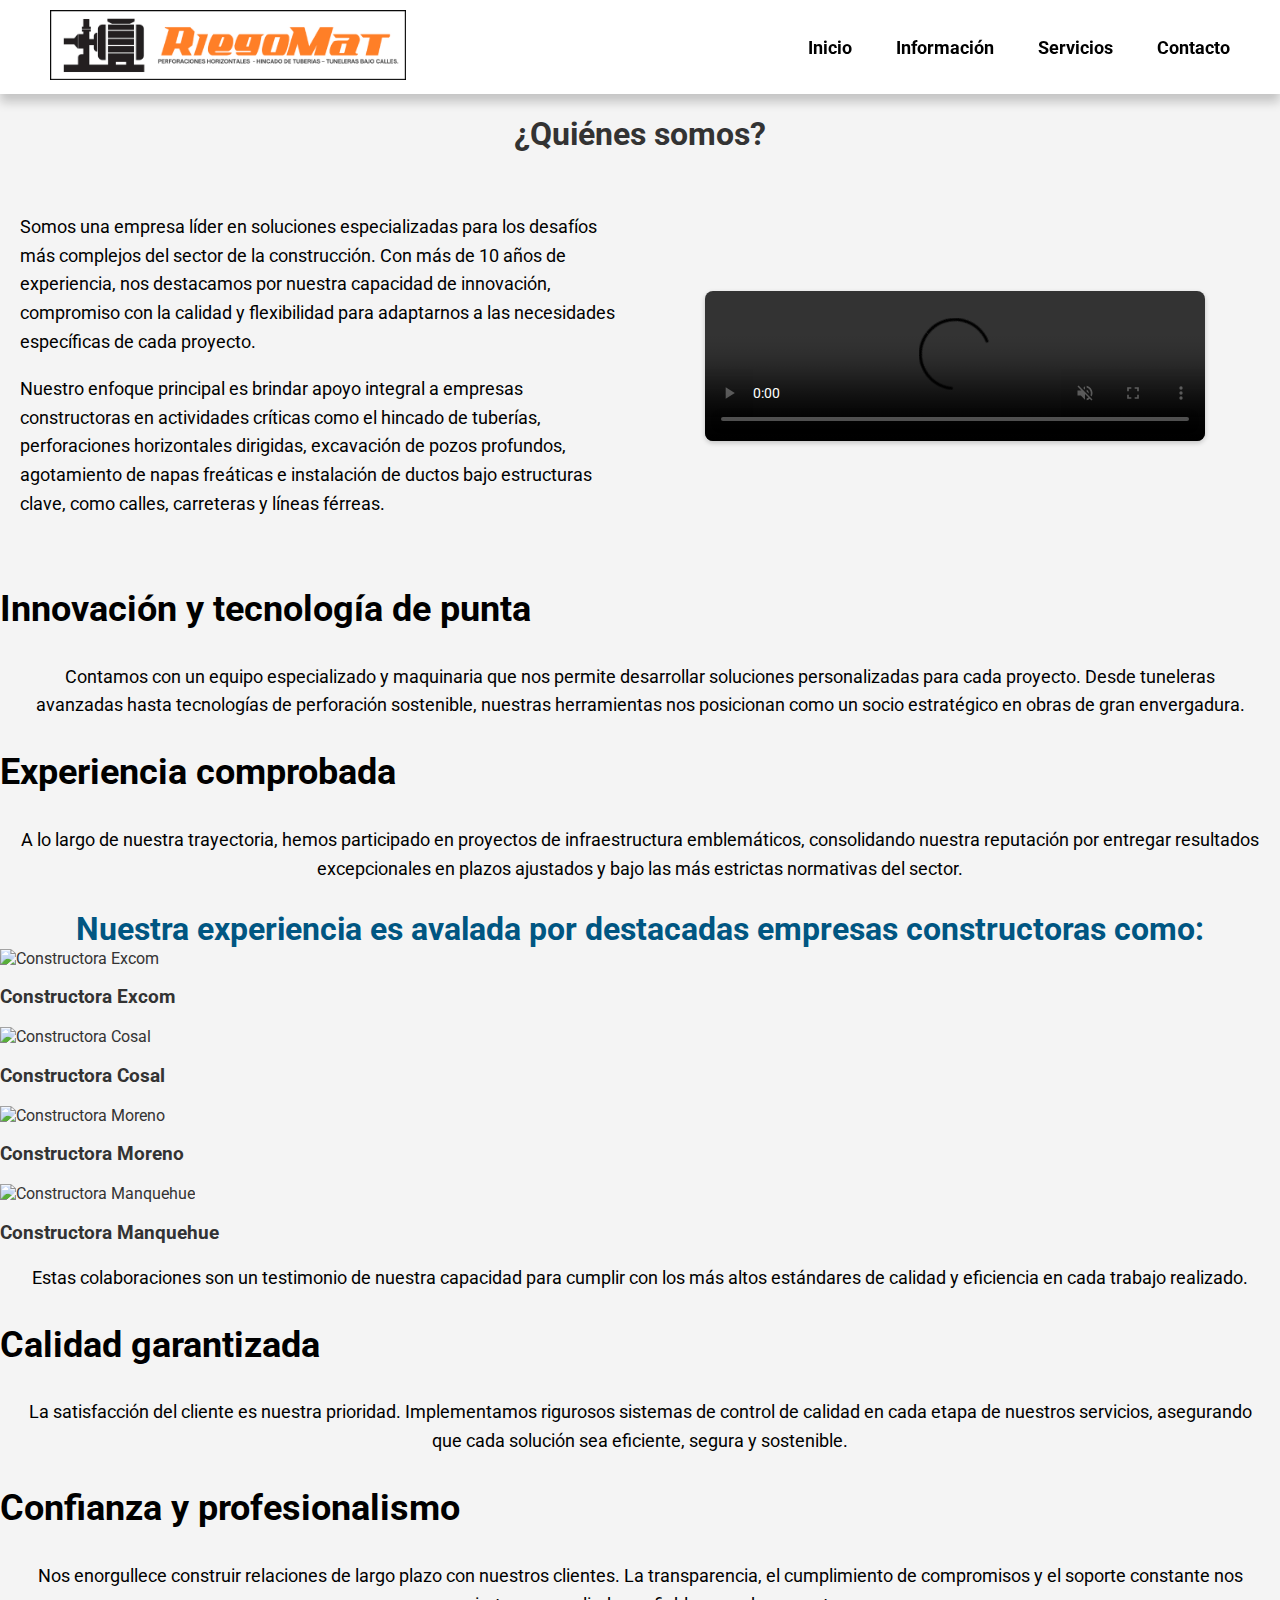
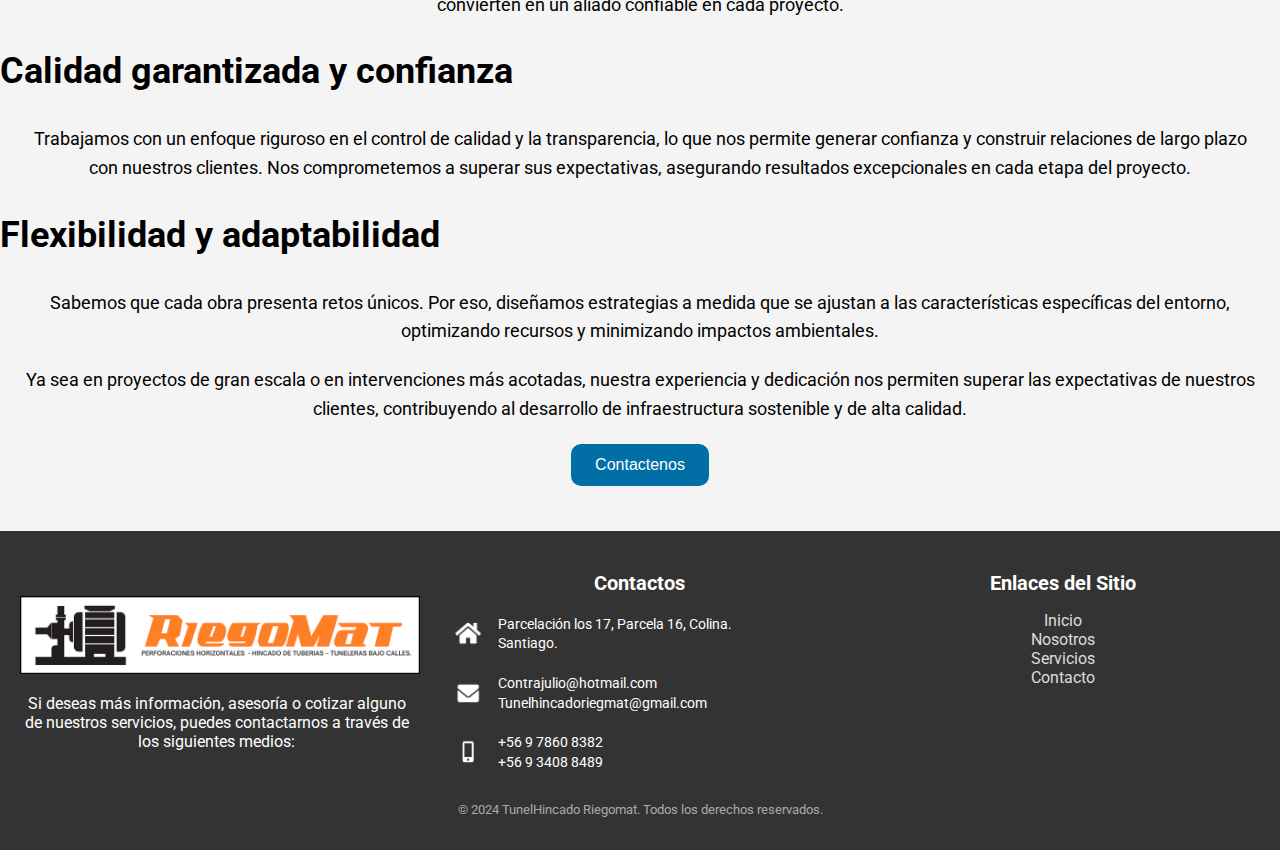
==== Information.html @ 8a314ea8 "ultima modificacion del dia" ====
<!DOCTYPE html>
<html lang="es">
<head>
    <meta charset="UTF-8">
    <meta name="viewport" content="width=device-width, initial-scale=1.0">
    <meta http-equiv="X-UA-Compatible" content="IE=edge">
    <title>TunelHincado Riegomat</title>
    <link href="https://fonts.googleapis.com/css2?family=Roboto:wght@400;700&display=swap" rel="stylesheet">
    <link rel="stylesheet" href="desings/web.css">
    <link rel="stylesheet" href="desings/info.css">
    <link rel="stylesheet" href="desings/navBar.css">
    <link rel="stylesheet" href="desings/footer.css">
</head>
<body>
    <meta name="google-site-verification" content="dGH67JHBkS_wuo1E9BA52mUCKMk_HuFvVKik73O_TUA" />
    <!-- Navegación Sticky -->
    <nav>
        <div class="logo-container">
            <a href="index.html"><img src="imagenes/logo2.png" alt="Logo"></a>
        </div>
        <div>
            <a href="index.html">Inicio</a>
            <a href="Information.html">Información</a>
            <a href="service.html">Servicios</a>
            <a href="quote.html">Contacto</a>
        </div>
    </nav>

    <!-- Texto y Video -->
    <h1 style="text-align: center;">¿Quiénes somos?</h1>
    <div class="info-video-container">
        <div class="info">
            <p>
                Somos una empresa líder en soluciones especializadas para los desafíos más complejos del sector de la 
                construcción. Con más de 10 años de experiencia, nos destacamos por nuestra capacidad de innovación, 
                compromiso con la calidad y flexibilidad para adaptarnos a las necesidades específicas de cada proyecto.
            </p>
            <p>
                Nuestro enfoque principal es brindar apoyo integral a empresas constructoras en actividades críticas 
                como el hincado de tuberías, perforaciones horizontales dirigidas, excavación de pozos profundos, 
                agotamiento de napas freáticas e instalación de ductos bajo estructuras clave, como calles, 
                carreteras y líneas férreas.
            </p>
        </div>
        <div class="video-container">
            <video autoplay controls muted>
                <source src="imagenes/Video 2024-12-06 a las 15.39.45_12d6ccb8.mp4" type="video/mp4">
                Tu navegador no soporta la reproducción de videos.
            </video>
        </div>
    </div>

    <div class="info">
        <h1>Innovación y tecnología de punta</h1>
        <p style="text-align: center; margin: 20px;">
            Contamos con un equipo especializado y maquinaria que nos permite desarrollar
             soluciones personalizadas para cada proyecto. Desde tuneleras avanzadas hasta tecnologías de perforación
              sostenible, nuestras herramientas nos posicionan como un socio estratégico en obras de gran envergadura.
        </p>

        <!-- Implementar información sobre la maquinaria -->

    </div>
    <div class="ranked-container">
        <div class="info">
            <h1>Experiencia comprobada</h1>
            <p style="text-align: center; margin: 20px;">
                A lo largo de nuestra trayectoria, hemos participado en proyectos de infraestructura emblemáticos,
                consolidando nuestra reputación por entregar resultados excepcionales en plazos ajustados y
                bajo las más estrictas normativas del sector.
            </p>
        </div>
        <h2>Nuestra experiencia es avalada por destacadas empresas constructoras como:</h2>
        <div class="companies-container">
            <div class="companies-item">
                <img src="imagenes/excom-logo.png" alt="Constructora Excom">
                <h3>Constructora Excom</h3>
            </div>
            <div class="companies-item">
                <img src="imagenes/cosal-logo.jpeg" alt="Constructora Cosal">
                <h3>Constructora Cosal</h3>
            </div>
            <div class="companies-item">
                <img src="imagenes/moreno-logo.png" alt="Constructora Moreno">
                <h3>Constructora Moreno</h3>
            </div>
            <div class="companies-item">
                <img src="imagenes/logo-manquehue.png" alt="Constructora Manquehue">
                <h3>Constructora Manquehue</h3>
            </div>
        </div>
        <div class="info">
            <p style="text-align: center; margin: 20px;" >
                Estas colaboraciones son un testimonio de nuestra capacidad para cumplir 
                con los más altos estándares de calidad y eficiencia en cada trabajo realizado.
            </p>
        </div>
    </div>

    <div class="info">
        <h1>Calidad garantizada</h1>
        <p style="text-align: center; margin: 20px;">
            La satisfacción del cliente es nuestra prioridad. Implementamos rigurosos
             sistemas de control de calidad en cada etapa de nuestros servicios, 
             asegurando que cada solución sea eficiente, segura y sostenible.
        </p>
    </div>

    <div class="info">
        <h1>Confianza y profesionalismo</h1>
        <p style="text-align: center; margin: 20px;">
            Nos enorgullece construir relaciones de largo plazo con nuestros clientes. 
            La transparencia, el cumplimiento de compromisos y el soporte constante nos convierten
             en un aliado confiable en cada proyecto.
        </p>
    </div>

    <div class="info">
        <h1>Calidad garantizada y confianza</h1>
        <p style="text-align: center; margin: 20px;">
            Trabajamos con un enfoque riguroso en el control de calidad y la transparencia, 
            lo que nos permite generar confianza y construir relaciones de largo plazo con 
            nuestros clientes. Nos comprometemos a superar sus expectativas, 
            asegurando resultados excepcionales en cada etapa del proyecto.
        </p>
    </div>

    <div class="info">
        <h1>Flexibilidad y adaptabilidad</h1>
        <p style="text-align: center; margin: 20px;">
            Sabemos que cada obra presenta retos únicos. Por eso, 
            diseñamos estrategias a medida que se ajustan a las características 
            específicas del entorno, optimizando recursos y minimizando impactos ambientales.
        </p>
        <p style="text-align: center; margin: 20px;">
            Ya sea en proyectos de gran escala o en intervenciones más acotadas, 
            nuestra experiencia y dedicación nos permiten superar las expectativas de 
            nuestros clientes, contribuyendo al desarrollo de infraestructura sostenible y 
            de alta calidad.
        </p>
    </div>

    <div class="container"><button class="btn" onclick="window.location.href='quote.html'">Contactenos</button></div>

    <!-- Pie de Página -->
    <footer>
        <div class="footer-container">
            <!-- Información -->
            <div class="footer-section">
                <img src="imagenes/logo2.png" alt="Logo" class="footer-logo">
                <p class="centerText">
                    Si deseas más información, asesoría o cotizar alguno de nuestros servicios, 
                    puedes contactarnos a través de los siguientes medios:
                </p>
            </div>

            <!-- Contacto -->
            <div class="footer-section">
                <h3>Contactos</h3>
                <div class="contact-container">
                    <div class="contact-info">
                        <img src="imagenes/house1.png" alt="Icono dirección">
                        <p>Parcelación los 17, Parcela 16, Colina.<br>Santiago.</p>
                    </div>
                    <div class="contact-info">
                        <img src="imagenes/mail1.png" alt="Icono correo">
                        <p><a href="mailto:Contrajulio@hotmail.com">Contrajulio@hotmail.com</a><br>
                            <a href="mailto:Tunelhincadoriegmat@gmail.com">Tunelhincadoriegmat@gmail.com</a></p>
                    </div>
                    <div class="contact-info">
                        <img src="imagenes/cellphone1.png" alt="Icono celular">
                        <p><a href="tel:+56978608382">+56 9 7860 8382</a><br>
                            <a href="tel:+56934088489">+56 9 3408 8489</a></p>
                    </div>
                </div>
            </div>
    
            <!-- Enlaces del sitio -->
            <div class="footer-section">
                <h3>Enlaces del Sitio</h3>
                <ul>
                    <li><a href="index.html">Inicio</a></li>
                    <li><a href="Information.html">Nosotros</a></li>
                    <li><a href="service.html">Servicios</a></li>
                    <li><a href="quote.html">Contacto</a></li>
                </ul>
            </div>
        </div>
        <div style="text-align: center;">
            <p>© 2024 TunelHincado Riegomat. Todos los derechos reservados.</p>
        </div>
    </footer>        
</body>
</html>
---- desings/web.css ----
/* Estilo general */
body {
    margin: 0;
    padding: 0;
    font-family: 'Roboto', sans-serif;
    background-color: #f4f4f4;
    color: #333;
}

/* Diseño del subtitulo del body */
h2 {
    font-size: 2rem;
    text-align: center;
    color: #005682;
    margin-bottom: 0.5px;
}

.container {
    text-align: center;
}

.btn {
    background-color: #016ea5;
    color: white;
    border: none;
    padding: 12px 24px;
    font-size: 16px;
    cursor: pointer;
    border-radius: 10px;
    transition: background-color 0.3s ease, transform 0.2s ease;
    margin-bottom: 45px;
    
}

.btn:hover {
    background-color: #003955;
    transform: scale(1.05);
}

/* Contenedor de texto y video */
.info-video-container {
    display: flex;
    justify-content: space-between;
    padding: 20px;
    gap: 20px;
    text-align: left;
    align-items: center;
}

/* Estilo para el texto */
.info {
    flex: 1;
    font-size: 18px;
    line-height: 1.6;
    color: black;
}

/* Estilo para el espacio del video */
.video-container {
    flex: 1;
    display: flex;
    justify-content: center;
    align-items: center;
}

/* Diseño del video */
.video-container video {
    width: 100%;
    max-width: 500px;
    height: auto;
    border-radius: 8px;
    box-shadow: 0 2px 5px rgba(0, 0, 0, 0.2);
}


/* Contenedor principal */
.main-container {
    display: flex;
    justify-content: space-between;
    flex-wrap: wrap;
    padding: 40px 20px;
    gap: 20px;
}

/* Diseño para los artículos */
article {
    flex: 1;
    background-color: white;
    padding: 25px;
    border-radius: 12px;
    box-shadow: 0 4px 8px rgba(0, 0, 0, 0.1);
    transition: transform 0.3s ease, box-shadow 0.3s ease;
}

/* animación de los articulos */
article:hover {
    transform: translateY(-10px);
    box-shadow: 0 8px 16px rgba(0, 0, 0, 0.2);
}

/* diseño de las imagenes en los articulos */
article img {
    display: block;
    margin: 20px auto;
    height: 180px;
    width: auto;
    border-radius: 8px;
}

/* diseño del subtitulo en los articulos */
article h2 {
    color: #005682;
    text-align: center;
}

/* diseño del cuerpo en los articulos */
article p {
    text-align: center;
}
---- desings/navBar.css ----
/* Barra de navegación */
nav {
    position: sticky;
    top: 0;
    z-index: 10;
    display: flex;
    justify-content: space-between;
    align-items: center;
    background-color: white;
    padding: 10px 30px;
    box-shadow: 0 8px 10px rgba(0, 0, 0, 0.2);
}

/* tamaño del logo*/
nav .logo-container img {
    height: 70px;
    width: auto;
}

/* diseño de las opciones del navegador*/
nav a {
    color: black;
    text-decoration: none;
    margin: 0 20px;
    font-weight: bold;
    font-size: 18px;
    transition: color 0.3s ease-in-out;
}

/* animación del navegador*/
nav a:hover {
    color: #ffc107;
}
---- desings/footer.css ----
/* Estilo general del pie de página */
footer {
    background-color: #333;
    color: #fff;
    padding: 20px;
    font-size: 16px;
}

/* contenedores del footer */
.footer-container {
    display: flex;
    flex-wrap: wrap;
    gap: 30px;
    justify-content: space-between;
}

/* Logo en el footer */
.footer-logo {
    display: block;
    margin: 45px auto 20px;
    width: 400px;
    height: auto;
}

/* diseño de cada sección (Indicaciones, contactos y enlaces) */
.footer-section {
    flex: 1;
    flex-direction: column;
    align-items: flex-start;
    gap: 15px;
    min-width: 250px;
}

/* diseño de los encabezados en cada sección */
.footer-section h3 {
    font-size: 20px;
    margin-bottom: 10px;
    text-align: center;
}

.centerText {
    text-align: center;
}

/* diseños de la lista desordenada en enlaces */
.footer-section ul {
    list-style: none;
    padding: 0;
    text-align: center;
}

/* diseño del link en las listas */
.footer-section ul li a {
    text-decoration: none;
    color: #ddd;
}

/* animación del link en las listas */
.footer-section ul li a:hover {
    color: #fff;
}

/* Contacto horizontal */
.contact-container {
    display: flex;
    flex-direction: column;
    align-items: flex-start;
}

.contact-info {
    display: flex;
    align-items: center;
    gap: 15px;
    margin: 10px;
}

.contact-info p {
    margin: 0;
    font-size: 14px;
    line-height: 1.4;
    color: #fff;
}

.contact-info a {
    text-decoration: none;
    color: #fff;
}

.contact-info a:hover {
    text-decoration: underline;
    color: #005682;
}

/* Diseño y tamaño de la imagen de contactos */
.contact-info img {
    width: 30px;
    height: 30px;
}

/* Derechos reservados */
footer div[style="text-align: center;"] {
    margin-top: 20px;
    font-size: 13px;
    color: #aaa;
}
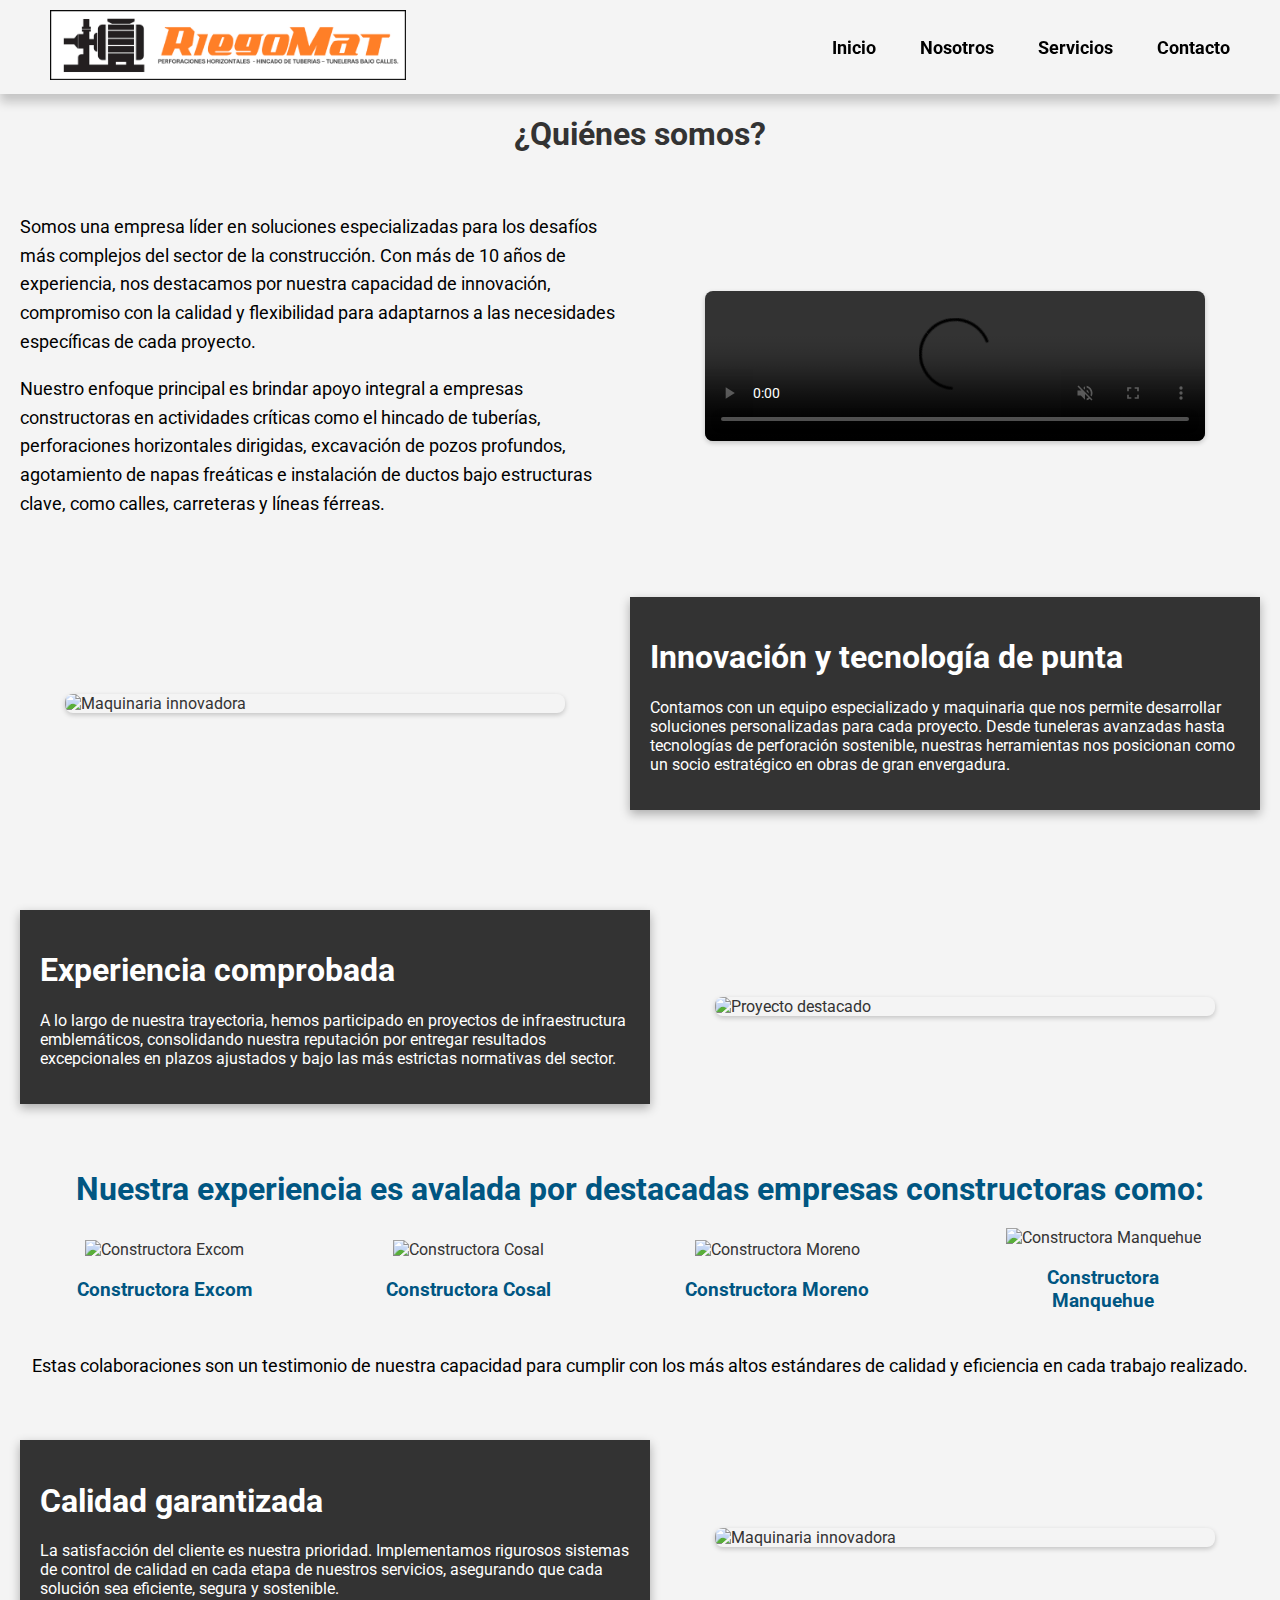
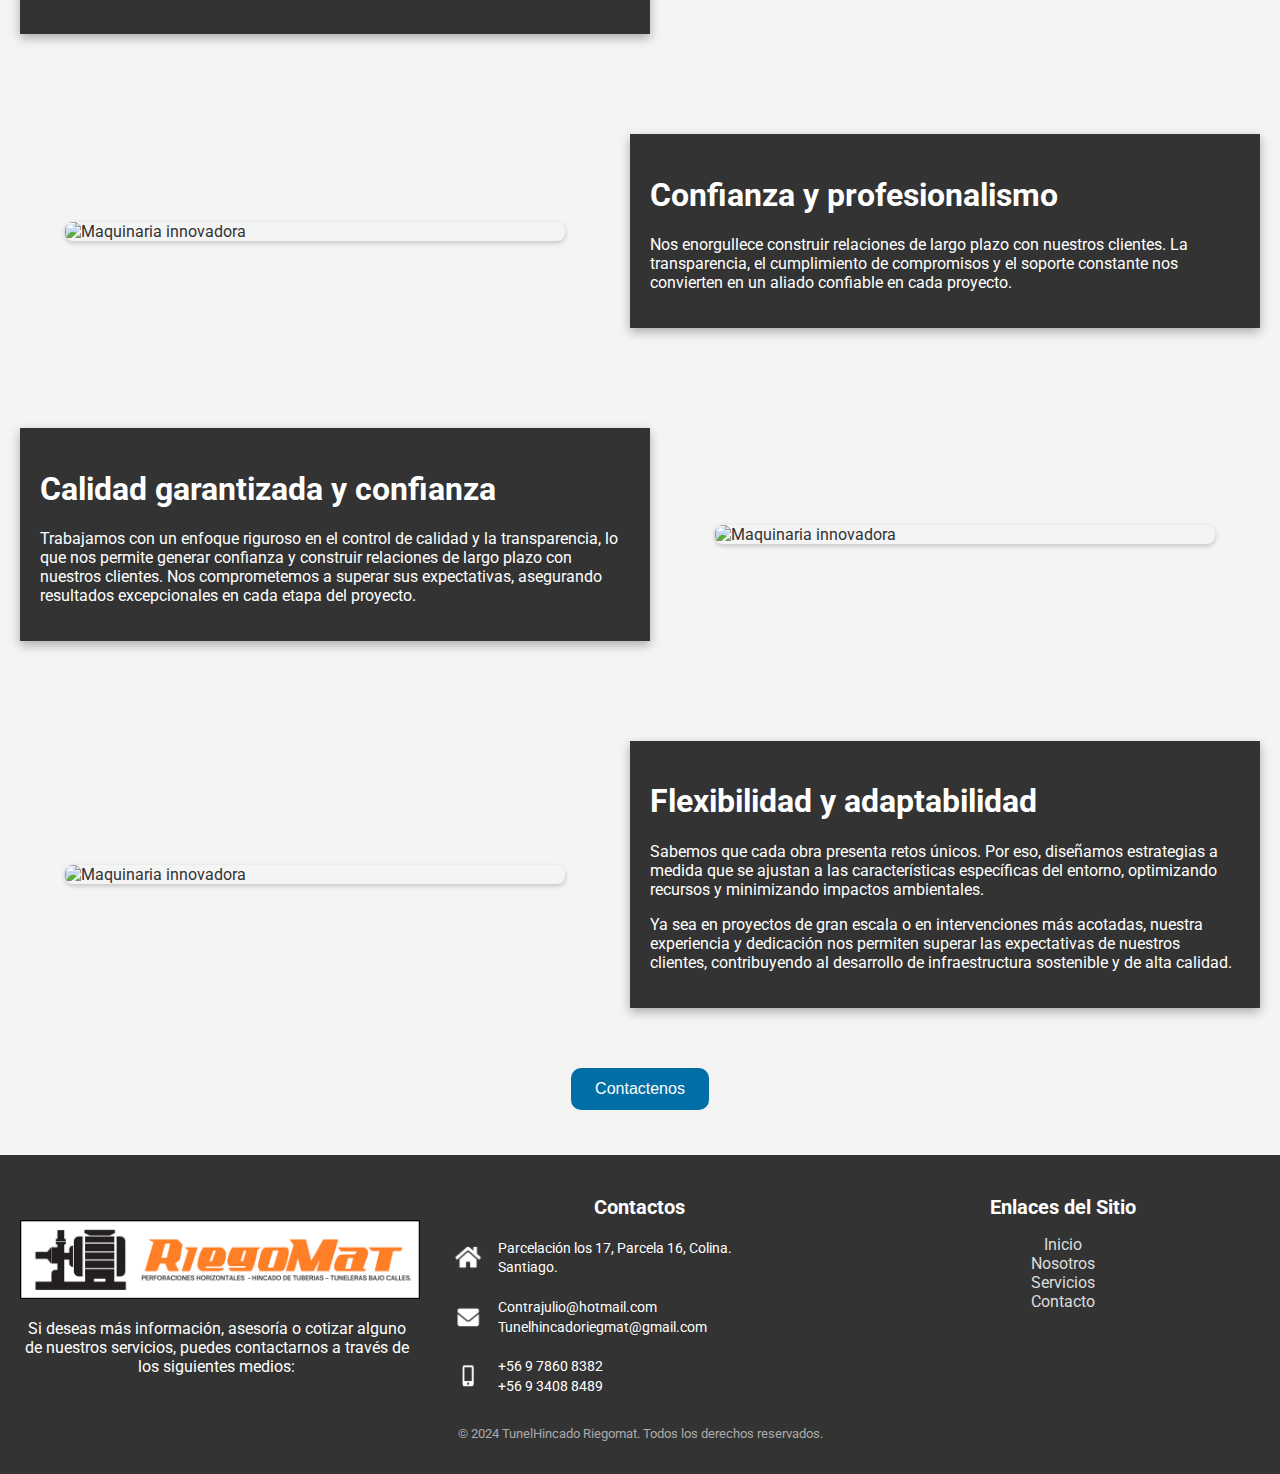
==== commit bd2669f9: "Cambios de ahora 13/02/25" ====
--- a/Information.html
+++ b/Information.html
@@ -20,7 +20,7 @@
         </div>
         <div>
             <a href="index.html">Inicio</a>
-            <a href="Information.html">Información</a>
+            <a href="Information.html">Nosotros</a>
             <a href="service.html">Servicios</a>
             <a href="quote.html">Contacto</a>
         </div>
@@ -50,26 +50,29 @@
         </div>
     </div>
 
-    <div class="info">
-        <h1>Innovación y tecnología de punta</h1>
-        <p style="text-align: center; margin: 20px;">
-            Contamos con un equipo especializado y maquinaria que nos permite desarrollar
-             soluciones personalizadas para cada proyecto. Desde tuneleras avanzadas hasta tecnologías de perforación
-              sostenible, nuestras herramientas nos posicionan como un socio estratégico en obras de gran envergadura.
-        </p>
-
-        <!-- Implementar información sobre la maquinaria -->
-
-    </div>
-    <div class="ranked-container">
-        <div class="info">
+    <div class="alternating-section">
+        <div class="image-container">
+            <img src="imagenes/maquinaria1.jpg" alt="Maquinaria innovadora">
+        </div>
+        <div class="info-box">
+            <h1>Innovación y tecnología de punta</h1>
+            <p>
+                Contamos con un equipo especializado y maquinaria que nos permite desarrollar soluciones personalizadas para cada proyecto. Desde tuneleras avanzadas hasta tecnologías de perforación sostenible, nuestras herramientas nos posicionan como un socio estratégico en obras de gran envergadura.
+            </p>
+        </div>
+    </div>
+    <div class="alternating-section">
+        <div class="image-container">
+            <img src="imagenes/proyecto1.jpg" alt="Proyecto destacado">
+        </div>
+        <div class="info-box">
             <h1>Experiencia comprobada</h1>
-            <p style="text-align: center; margin: 20px;">
-                A lo largo de nuestra trayectoria, hemos participado en proyectos de infraestructura emblemáticos,
-                consolidando nuestra reputación por entregar resultados excepcionales en plazos ajustados y
-                bajo las más estrictas normativas del sector.
-            </p>
-        </div>
+            <p>
+                A lo largo de nuestra trayectoria, hemos participado en proyectos de infraestructura emblemáticos, consolidando nuestra reputación por entregar resultados excepcionales en plazos ajustados y bajo las más estrictas normativas del sector.
+            </p>
+        </div>
+    </div>
+    <div>
         <h2>Nuestra experiencia es avalada por destacadas empresas constructoras como:</h2>
         <div class="companies-container">
             <div class="companies-item">
@@ -97,47 +100,67 @@
         </div>
     </div>
 
-    <div class="info">
-        <h1>Calidad garantizada</h1>
-        <p style="text-align: center; margin: 20px;">
-            La satisfacción del cliente es nuestra prioridad. Implementamos rigurosos
-             sistemas de control de calidad en cada etapa de nuestros servicios, 
-             asegurando que cada solución sea eficiente, segura y sostenible.
-        </p>
-    </div>
-
-    <div class="info">
-        <h1>Confianza y profesionalismo</h1>
-        <p style="text-align: center; margin: 20px;">
-            Nos enorgullece construir relaciones de largo plazo con nuestros clientes. 
-            La transparencia, el cumplimiento de compromisos y el soporte constante nos convierten
-             en un aliado confiable en cada proyecto.
-        </p>
-    </div>
-
-    <div class="info">
-        <h1>Calidad garantizada y confianza</h1>
-        <p style="text-align: center; margin: 20px;">
-            Trabajamos con un enfoque riguroso en el control de calidad y la transparencia, 
-            lo que nos permite generar confianza y construir relaciones de largo plazo con 
-            nuestros clientes. Nos comprometemos a superar sus expectativas, 
-            asegurando resultados excepcionales en cada etapa del proyecto.
-        </p>
-    </div>
-
-    <div class="info">
-        <h1>Flexibilidad y adaptabilidad</h1>
-        <p style="text-align: center; margin: 20px;">
-            Sabemos que cada obra presenta retos únicos. Por eso, 
-            diseñamos estrategias a medida que se ajustan a las características 
-            específicas del entorno, optimizando recursos y minimizando impactos ambientales.
-        </p>
-        <p style="text-align: center; margin: 20px;">
-            Ya sea en proyectos de gran escala o en intervenciones más acotadas, 
-            nuestra experiencia y dedicación nos permiten superar las expectativas de 
-            nuestros clientes, contribuyendo al desarrollo de infraestructura sostenible y 
-            de alta calidad.
-        </p>
+    <div class="alternating-section">
+        <div class="image-container">
+            <img src="imagenes/maquinaria1.jpg" alt="Maquinaria innovadora">
+        </div>
+        <div class="info-box">
+            <h1>Calidad garantizada</h1>
+            <p>
+                La satisfacción del cliente es nuestra prioridad. Implementamos rigurosos
+                sistemas de control de calidad en cada etapa de nuestros servicios, 
+                asegurando que cada solución sea eficiente, segura y sostenible.
+            </p>
+        </div>
+    </div>
+
+    <div class="alternating-section">
+        <div class="image-container">
+            <img src="imagenes/maquinaria1.jpg" alt="Maquinaria innovadora">
+        </div>
+        <div class="info-box">
+            <h1>Confianza y profesionalismo</h1>
+            <p>
+                Nos enorgullece construir relaciones de largo plazo con nuestros clientes. 
+                La transparencia, el cumplimiento de compromisos y el soporte constante nos convierten
+                 en un aliado confiable en cada proyecto.
+            </p>
+        </div>
+    </div>
+
+    <div class="alternating-section">
+        <div class="image-container">
+            <img src="imagenes/maquinaria1.jpg" alt="Maquinaria innovadora">
+        </div>
+        <div class="info-box">
+            <h1>Calidad garantizada y confianza</h1>
+            <p>
+                Trabajamos con un enfoque riguroso en el control de calidad y la transparencia, 
+                lo que nos permite generar confianza y construir relaciones de largo plazo con 
+                nuestros clientes. Nos comprometemos a superar sus expectativas, 
+                asegurando resultados excepcionales en cada etapa del proyecto.
+            </p>
+        </div>
+    </div>
+
+    <div class="alternating-section">
+        <div class="image-container">
+            <img src="imagenes/maquinaria1.jpg" alt="Maquinaria innovadora">
+        </div>
+        <div class="info-box">
+            <h1>Flexibilidad y adaptabilidad</h1>
+            <p>
+                Sabemos que cada obra presenta retos únicos. Por eso, 
+                diseñamos estrategias a medida que se ajustan a las características 
+                específicas del entorno, optimizando recursos y minimizando impactos ambientales.
+            </p>
+            <p>
+                Ya sea en proyectos de gran escala o en intervenciones más acotadas, 
+                nuestra experiencia y dedicación nos permiten superar las expectativas de 
+                nuestros clientes, contribuyendo al desarrollo de infraestructura sostenible y 
+                de alta calidad.
+            </p>
+        </div>
     </div>
 
     <div class="container"><button class="btn" onclick="window.location.href='quote.html'">Contactenos</button></div>
--- a/desings/info.css
+++ b/desings/info.css
@@ -0,0 +1,110 @@
+/* Contenedor de texto y video */
+.info-video-container {
+    display: flex;
+    justify-content: space-between;
+    padding: 20px;
+    gap: 20px;
+    text-align: left;
+    align-items: center;
+}
+
+/* Estilo para el texto */
+.info {
+    flex: 1;
+    font-size: 18px;
+    line-height: 1.6;
+    color: black;
+}
+
+/* Estilo para el espacio del video */
+.video-container {
+    flex: 1;
+    display: flex;
+    justify-content: center;
+    align-items: center;
+}
+
+/* Diseño del video */
+.video-container video {
+    width: 100%;
+    max-width: 500px;
+    height: auto;
+    border-radius: 8px;
+    box-shadow: 0 2px 5px rgba(0, 0, 0, 0.2);
+}
+
+.ranked-container {
+    padding: 20px;
+    text-align: center;
+}
+
+.companies-container {
+    display: flex;
+    flex-direction: row;
+    justify-content: space-around;
+    flex-wrap: nowrap;
+    align-items: center;
+    gap: 20px;
+    margin: 20px;
+}
+
+.companies-item {
+    text-align: center;
+    max-width: 200px;
+}
+
+.companies-item img {
+    width: 150px;
+    height: 150px;
+}
+
+.companies-item h3 {
+    color: #005682;
+    font-size: 1.2rem;
+}
+
+.companies-item p {
+    font-size: 0.9rem;
+    color: #333;
+}
+
+/* Contenedor para las secciones alternadas */
+.alternating-section {
+    display: flex;
+    flex-direction: row;
+    justify-content: space-between;
+    align-items: center;
+    gap: 20px;
+    padding: 40px 20px;
+    background-color: #f4f4f4; /* Color de fondo general */
+    margin-bottom: 20px;
+}
+
+.alternating-section:nth-child(even) {
+    flex-direction: row-reverse; /* Invertir el orden para secciones pares */
+}
+
+/* Estilo para la información (cuadrado oscuro) */
+.alternating-section .info-box {
+    flex: 1;
+    background-color: #333; /* Color oscuro */
+    color: #fff; /* Texto claro */
+    padding: 20px;
+    box-shadow: 0 4px 10px rgba(0, 0, 0, 0.3);
+}
+
+/* Estilo para las imágenes */
+.alternating-section .image-container {
+    flex: 1;
+    display: flex;
+    justify-content: center;
+    align-items: center;
+}
+
+.alternating-section .image-container img {
+    width: 100%;
+    max-width: 500px;
+    height: auto;
+    border-radius: 8px;
+    box-shadow: 0 2px 5px rgba(0, 0, 0, 0.2);
+}
--- a/desings/navBar.css
+++ b/desings/navBar.css
@@ -6,18 +6,24 @@
     display: flex;
     justify-content: space-between;
     align-items: center;
-    background-color: white;
+    background-color: transparent;
     padding: 10px 30px;
     box-shadow: 0 8px 10px rgba(0, 0, 0, 0.2);
+    transition: background-color 0.3s ease;
 }
 
-/* tamaño del logo*/
+/* Estado al desplazarse */
+nav.scrolled {
+    background-color: white;
+}
+
+/* tamaño del logo */
 nav .logo-container img {
     height: 70px;
     width: auto;
 }
 
-/* diseño de las opciones del navegador*/
+/* diseño de las opciones del navegador */
 nav a {
     color: black;
     text-decoration: none;
@@ -27,7 +33,18 @@
     transition: color 0.3s ease-in-out;
 }
 
-/* animación del navegador*/
+/* animación del navegador */
 nav a:hover {
     color: #ffc107;
+}
+
+.quote-btn {
+    background-color: transparent;
+    color: black;
+    border: 2px solid black;
+    padding: 12px 24px;
+    font-size: 18px;
+    cursor: pointer;
+    border-radius: 10px;
+    transition: background-color 0.3s ease, transform 0.2s ease;
 }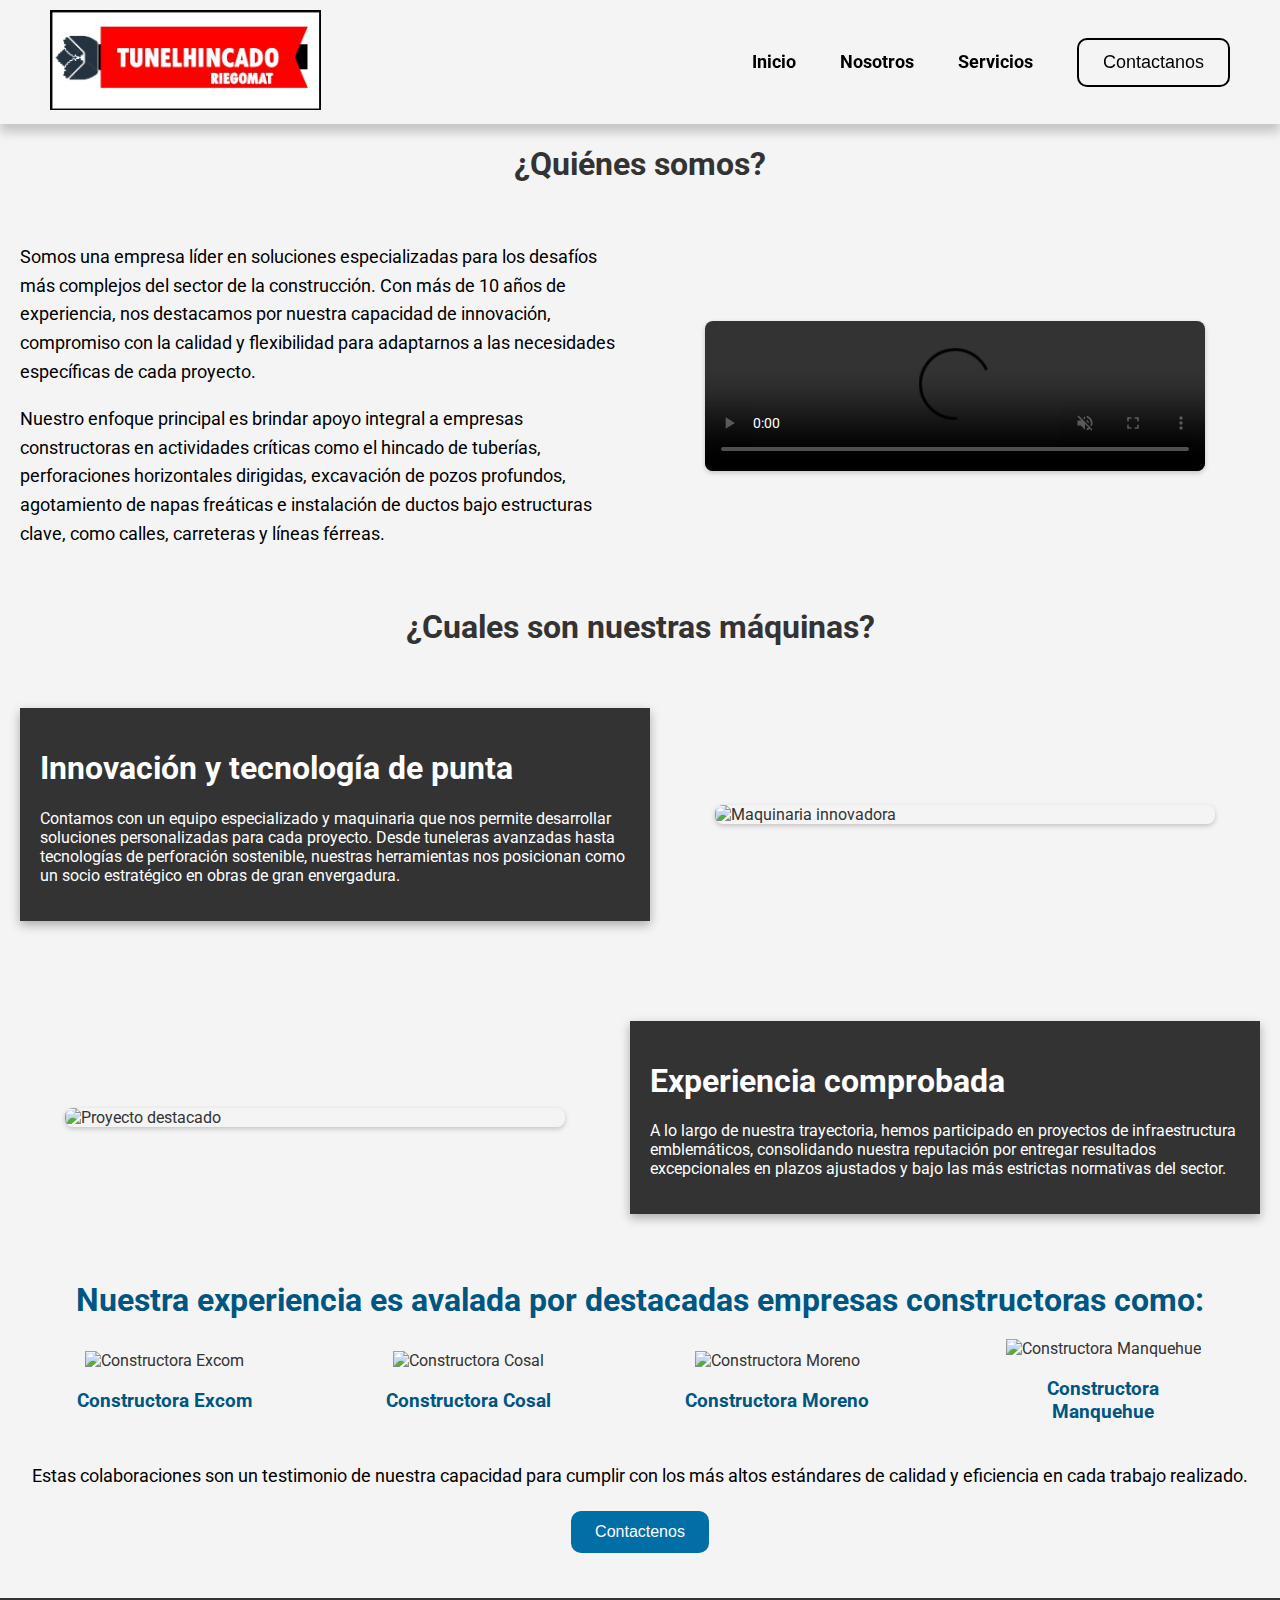
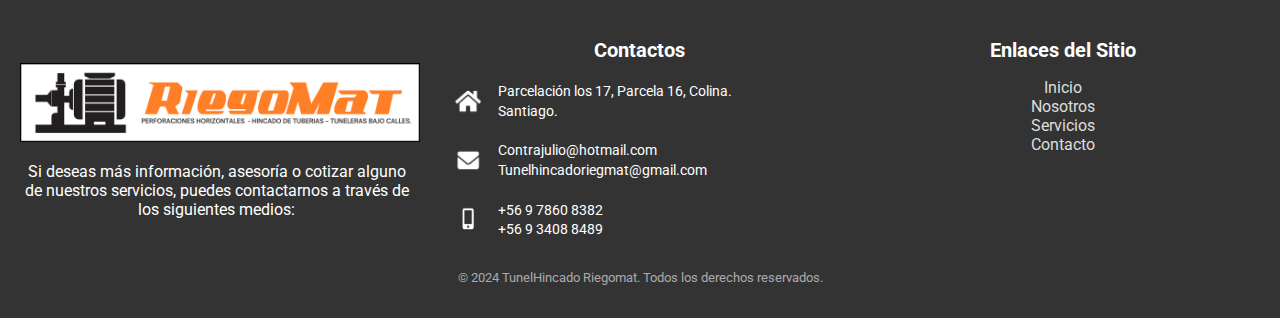
==== commit ca5b1ecd: "Cambios para terminar el diseño de la página web" ====
--- a/Information.html
+++ b/Information.html
@@ -16,13 +16,13 @@
     <!-- Navegación Sticky -->
     <nav>
         <div class="logo-container">
-            <a href="index.html"><img src="imagenes/logo2.png" alt="Logo"></a>
+            <a href="index.html"><img src="imagenes/logo3.jpg" alt="Logo"></a>
         </div>
         <div>
             <a href="index.html">Inicio</a>
             <a href="Information.html">Nosotros</a>
             <a href="service.html">Servicios</a>
-            <a href="quote.html">Contacto</a>
+            <a><button class="quote-btn" onclick="window.location.href='quote.html'">Contactanos</button></a>
         </div>
     </nav>
 
@@ -50,6 +50,7 @@
         </div>
     </div>
 
+    <h1 style="text-align: center;">¿Cuales son nuestras máquinas?</h1>
     <div class="alternating-section">
         <div class="image-container">
             <img src="imagenes/maquinaria1.jpg" alt="Maquinaria innovadora">
@@ -96,69 +97,6 @@
             <p style="text-align: center; margin: 20px;" >
                 Estas colaboraciones son un testimonio de nuestra capacidad para cumplir 
                 con los más altos estándares de calidad y eficiencia en cada trabajo realizado.
-            </p>
-        </div>
-    </div>
-
-    <div class="alternating-section">
-        <div class="image-container">
-            <img src="imagenes/maquinaria1.jpg" alt="Maquinaria innovadora">
-        </div>
-        <div class="info-box">
-            <h1>Calidad garantizada</h1>
-            <p>
-                La satisfacción del cliente es nuestra prioridad. Implementamos rigurosos
-                sistemas de control de calidad en cada etapa de nuestros servicios, 
-                asegurando que cada solución sea eficiente, segura y sostenible.
-            </p>
-        </div>
-    </div>
-
-    <div class="alternating-section">
-        <div class="image-container">
-            <img src="imagenes/maquinaria1.jpg" alt="Maquinaria innovadora">
-        </div>
-        <div class="info-box">
-            <h1>Confianza y profesionalismo</h1>
-            <p>
-                Nos enorgullece construir relaciones de largo plazo con nuestros clientes. 
-                La transparencia, el cumplimiento de compromisos y el soporte constante nos convierten
-                 en un aliado confiable en cada proyecto.
-            </p>
-        </div>
-    </div>
-
-    <div class="alternating-section">
-        <div class="image-container">
-            <img src="imagenes/maquinaria1.jpg" alt="Maquinaria innovadora">
-        </div>
-        <div class="info-box">
-            <h1>Calidad garantizada y confianza</h1>
-            <p>
-                Trabajamos con un enfoque riguroso en el control de calidad y la transparencia, 
-                lo que nos permite generar confianza y construir relaciones de largo plazo con 
-                nuestros clientes. Nos comprometemos a superar sus expectativas, 
-                asegurando resultados excepcionales en cada etapa del proyecto.
-            </p>
-        </div>
-    </div>
-
-    <div class="alternating-section">
-        <div class="image-container">
-            <img src="imagenes/maquinaria1.jpg" alt="Maquinaria innovadora">
-        </div>
-        <div class="info-box">
-            <h1>Flexibilidad y adaptabilidad</h1>
-            <p>
-                Sabemos que cada obra presenta retos únicos. Por eso, 
-                diseñamos estrategias a medida que se ajustan a las características 
-                específicas del entorno, optimizando recursos y minimizando impactos ambientales.
-            </p>
-            <p>
-                Ya sea en proyectos de gran escala o en intervenciones más acotadas, 
-                nuestra experiencia y dedicación nos permiten superar las expectativas de 
-                nuestros clientes, contribuyendo al desarrollo de infraestructura sostenible y 
-                de alta calidad.
             </p>
         </div>
     </div>
@@ -212,6 +150,20 @@
         <div style="text-align: center;">
             <p>© 2024 TunelHincado Riegomat. Todos los derechos reservados.</p>
         </div>
-    </footer>        
+    </footer>
+    
+    <script>
+        document.addEventListener("DOMContentLoaded", () => {
+            const navbar = document.querySelector("nav");
+        
+            window.addEventListener("scroll", () => {
+                if (window.scrollY > 0) {
+                    navbar.classList.add("scrolled");
+                } else {
+                    navbar.classList.remove("scrolled");
+                }
+            });
+        });
+    </script>
 </body>
 </html>
--- a/desings/info.css
+++ b/desings/info.css
@@ -88,9 +88,13 @@
 .alternating-section .info-box {
     flex: 1;
     background-color: #333; /* Color oscuro */
-    color: #fff; /* Texto claro */
+    color: #ffffff; /* Texto claro */
     padding: 20px;
     box-shadow: 0 4px 10px rgba(0, 0, 0, 0.3);
+}
+
+.alternating-section .info-box h1 {
+    color: #ffffff;
 }
 
 /* Estilo para las imágenes */
--- a/desings/navBar.css
+++ b/desings/navBar.css
@@ -1,50 +1,60 @@
-/* Barra de navegación */
-nav {
-    position: sticky;
-    top: 0;
-    z-index: 10;
-    display: flex;
-    justify-content: space-between;
-    align-items: center;
-    background-color: transparent;
-    padding: 10px 30px;
-    box-shadow: 0 8px 10px rgba(0, 0, 0, 0.2);
-    transition: background-color 0.3s ease;
-}
+    /* Barra de navegación */
+    nav {
+        position: sticky;
+        top: 0;
+        z-index: 10;
+        display: flex;
+        justify-content: space-between;
+        align-items: center;
+        background-color: transparent;
+        padding: 10px 30px;
+        box-shadow: 0 8px 10px rgba(0, 0, 0, 0.2);
+        transition: background-color 0.3s ease;
+    }
 
-/* Estado al desplazarse */
-nav.scrolled {
-    background-color: white;
-}
+    /* Estado al desplazarse */
+    nav.scrolled {
+        background-color: white;
+    }
 
-/* tamaño del logo */
-nav .logo-container img {
-    height: 70px;
-    width: auto;
-}
+    /* tamaño del logo */
+    nav .logo-container img {
+        height: 100px;
+        width: auto;
+    }
 
-/* diseño de las opciones del navegador */
-nav a {
-    color: black;
-    text-decoration: none;
-    margin: 0 20px;
-    font-weight: bold;
-    font-size: 18px;
-    transition: color 0.3s ease-in-out;
-}
+    /* diseño de las opciones del navegador */
+    nav a {
+        color: black;
+        text-decoration: none;
+        margin: 0 20px;
+        font-weight: bold;
+        font-size: 18px;
+        transition: color 0.3s ease-in-out;
+    }
 
-/* animación del navegador */
-nav a:hover {
-    color: #ffc107;
-}
+    /* animación del navegador */
+    nav a:hover {
+        color: #ffc107;
+    }
 
-.quote-btn {
-    background-color: transparent;
-    color: black;
-    border: 2px solid black;
-    padding: 12px 24px;
-    font-size: 18px;
-    cursor: pointer;
-    border-radius: 10px;
-    transition: background-color 0.3s ease, transform 0.2s ease;
-}+    .quote-btn {
+        background-color: transparent;
+        color: black;
+        border: 2px solid black;
+        padding: 12px 24px;
+        font-size: 18px;
+        cursor: pointer;
+        border-radius: 10px;
+        transition: background-color 0.3s ease, transform 0.2s ease;
+    }
+
+    .quote-btn:hover {
+        background-color: blue;
+        color: white;
+      }
+      
+      .quote-btn.active {
+        background-color: blue;
+        color: white;
+      }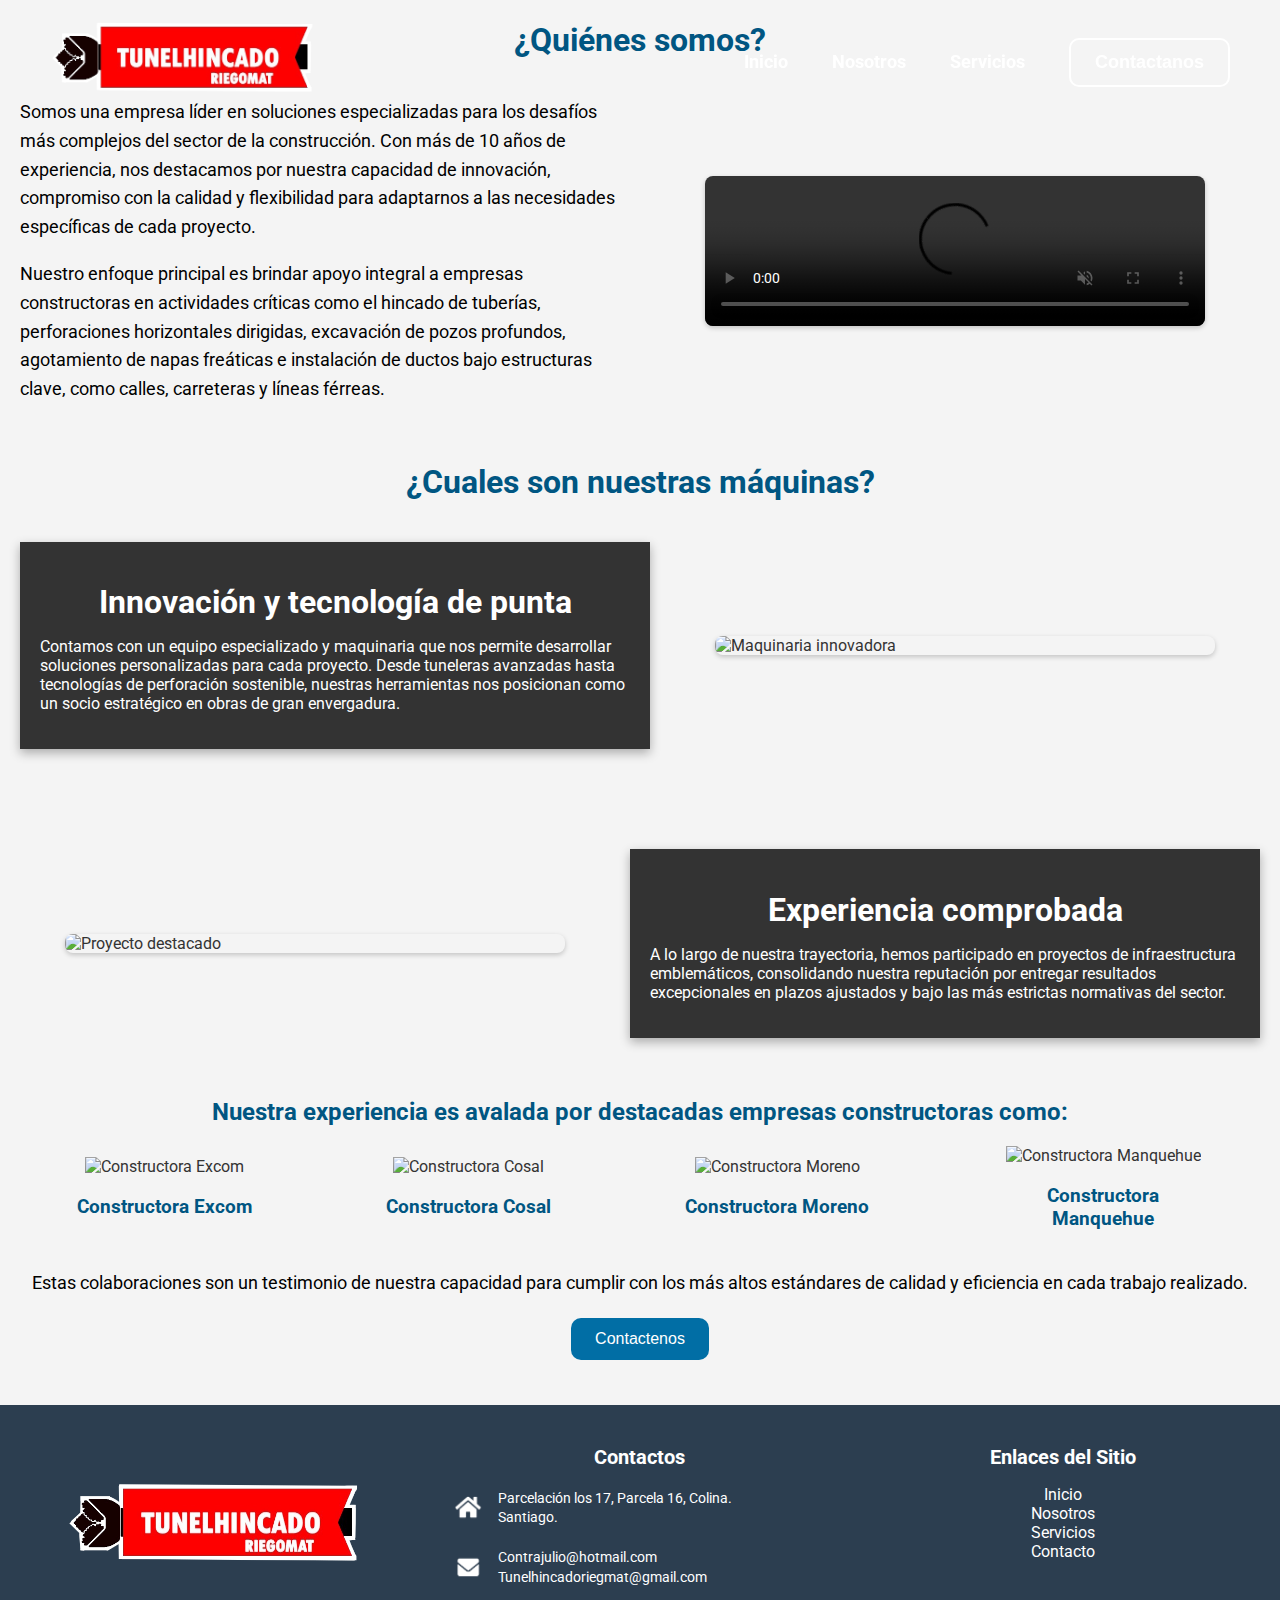
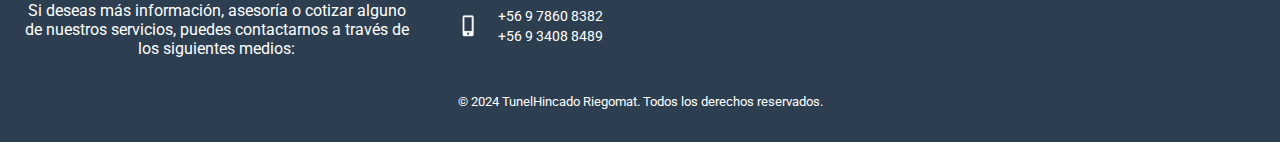
==== commit 14d7b7f5: "Cambio de diseño" ====
--- a/Information.html
+++ b/Information.html
@@ -16,7 +16,7 @@
     <!-- Navegación Sticky -->
     <nav>
         <div class="logo-container">
-            <a href="index.html"><img src="imagenes/logo3.jpg" alt="Logo"></a>
+            <a href="index.html"><img src="imagenes/logo1.png" alt="Logo"></a>
         </div>
         <div>
             <a href="index.html">Inicio</a>
@@ -108,7 +108,7 @@
         <div class="footer-container">
             <!-- Información -->
             <div class="footer-section">
-                <img src="imagenes/logo2.png" alt="Logo" class="footer-logo">
+                <img src="imagenes/logo1.png" alt="Logo" class="footer-logo">
                 <p class="centerText">
                     Si deseas más información, asesoría o cotizar alguno de nuestros servicios, 
                     puedes contactarnos a través de los siguientes medios:
--- a/desings/web.css
+++ b/desings/web.css
@@ -1,5 +1,5 @@
 /* Estilo general */
-body {
+body, html {
     margin: 0;
     padding: 0;
     font-family: 'Roboto', sans-serif;
@@ -8,8 +8,15 @@
 }
 
 /* Diseño del subtitulo del body */
+h1 {
+    font-size: 2rem;
+    text-align: center;
+    color: #005682;
+    margin-bottom: 0.5px;
+}
+
 h2 {
-    font-size: 2rem;
+    font-size: 1.5rem;
     text-align: center;
     color: #005682;
     margin-bottom: 0.5px;
@@ -28,48 +35,12 @@
     cursor: pointer;
     border-radius: 10px;
     transition: background-color 0.3s ease, transform 0.2s ease;
-    margin-bottom: 45px;
-    
+    margin-bottom: 45px; 
 }
 
 .btn:hover {
     background-color: #003955;
     transform: scale(1.05);
-}
-
-/* Contenedor de texto y video */
-.info-video-container {
-    display: flex;
-    justify-content: space-between;
-    padding: 20px;
-    gap: 20px;
-    text-align: left;
-    align-items: center;
-}
-
-/* Estilo para el texto */
-.info {
-    flex: 1;
-    font-size: 18px;
-    line-height: 1.6;
-    color: black;
-}
-
-/* Estilo para el espacio del video */
-.video-container {
-    flex: 1;
-    display: flex;
-    justify-content: center;
-    align-items: center;
-}
-
-/* Diseño del video */
-.video-container video {
-    width: 100%;
-    max-width: 500px;
-    height: auto;
-    border-radius: 8px;
-    box-shadow: 0 2px 5px rgba(0, 0, 0, 0.2);
 }
 
 
@@ -78,42 +49,43 @@
     display: flex;
     justify-content: space-between;
     flex-wrap: wrap;
-    padding: 40px 20px;
+    padding: 20px 20px;
     gap: 20px;
 }
 
 /* Diseño para los artículos */
-article {
+.main-container article {
     flex: 1;
     background-color: white;
-    padding: 25px;
+    padding: 10px;
     border-radius: 12px;
     box-shadow: 0 4px 8px rgba(0, 0, 0, 0.1);
     transition: transform 0.3s ease, box-shadow 0.3s ease;
 }
 
 /* animación de los articulos */
-article:hover {
+.main-container article:hover {
     transform: translateY(-10px);
     box-shadow: 0 8px 16px rgba(0, 0, 0, 0.2);
 }
 
 /* diseño de las imagenes en los articulos */
-article img {
+.main-container article img {
     display: block;
     margin: 20px auto;
-    height: 180px;
-    width: auto;
+    height: 280px;
+    width: 100%;
+    object-fit: cover;
     border-radius: 8px;
 }
 
 /* diseño del subtitulo en los articulos */
-article h2 {
+.main-container article h2 {
     color: #005682;
     text-align: center;
 }
 
 /* diseño del cuerpo en los articulos */
-article p {
+.main-container article p {
     text-align: center;
 }--- a/desings/navBar.css
+++ b/desings/navBar.css
@@ -1,20 +1,26 @@
     /* Barra de navegación */
     nav {
-        position: sticky;
+        position: fixed;
         top: 0;
+        left: 0;
+        right: 0;
         z-index: 10;
         display: flex;
         justify-content: space-between;
         align-items: center;
         background-color: transparent;
         padding: 10px 30px;
-        box-shadow: 0 8px 10px rgba(0, 0, 0, 0.2);
         transition: background-color 0.3s ease;
     }
 
     /* Estado al desplazarse */
     nav.scrolled {
         background-color: white;
+        box-shadow: 0 8px 10px rgba(0, 0, 0, 0.2);
+    }
+
+    nav.scrolled a {
+        color: black;
     }
 
     /* tamaño del logo */
@@ -25,7 +31,7 @@
 
     /* diseño de las opciones del navegador */
     nav a {
-        color: black;
+        color: white;
         text-decoration: none;
         margin: 0 20px;
         font-weight: bold;
@@ -40,21 +46,27 @@
 
     .quote-btn {
         background-color: transparent;
-        color: black;
-        border: 2px solid black;
+        color: white;
+        border: 2px solid white;
         padding: 12px 24px;
         font-size: 18px;
+        font-weight: bold;
         cursor: pointer;
         border-radius: 10px;
         transition: background-color 0.3s ease, transform 0.2s ease;
     }
 
     .quote-btn:hover {
-        background-color: blue;
+        background-color: red;
         color: white;
-      }
+    }
       
-      .quote-btn.active {
-        background-color: blue;
+    .quote-btn.active {
+        background-color: red;
         color: white;
-      }+    }
+
+    nav.scrolled .quote-btn { 
+        color: black; 
+        border-color: black; 
+    }--- a/desings/footer.css
+++ b/desings/footer.css
@@ -1,7 +1,7 @@
 /* Estilo general del pie de página */
 footer {
-    background-color: #333;
-    color: #fff;
+    background-color: #2C3E50;
+    color: white;
     padding: 20px;
     font-size: 16px;
 }
@@ -18,7 +18,7 @@
 .footer-logo {
     display: block;
     margin: 45px auto 20px;
-    width: 400px;
+    width: 300px;
     height: auto;
 }
 
@@ -52,7 +52,7 @@
 /* diseño del link en las listas */
 .footer-section ul li a {
     text-decoration: none;
-    color: #ddd;
+    color: white;
 }
 
 /* animación del link en las listas */
@@ -78,17 +78,17 @@
     margin: 0;
     font-size: 14px;
     line-height: 1.4;
-    color: #fff;
+    color: white;
 }
 
 .contact-info a {
     text-decoration: none;
-    color: #fff;
+    color: white;
 }
 
 .contact-info a:hover {
     text-decoration: underline;
-    color: #005682;
+    color: #aaa;
 }
 
 /* Diseño y tamaño de la imagen de contactos */
@@ -101,5 +101,5 @@
 footer div[style="text-align: center;"] {
     margin-top: 20px;
     font-size: 13px;
-    color: #aaa;
+    color: white;
 }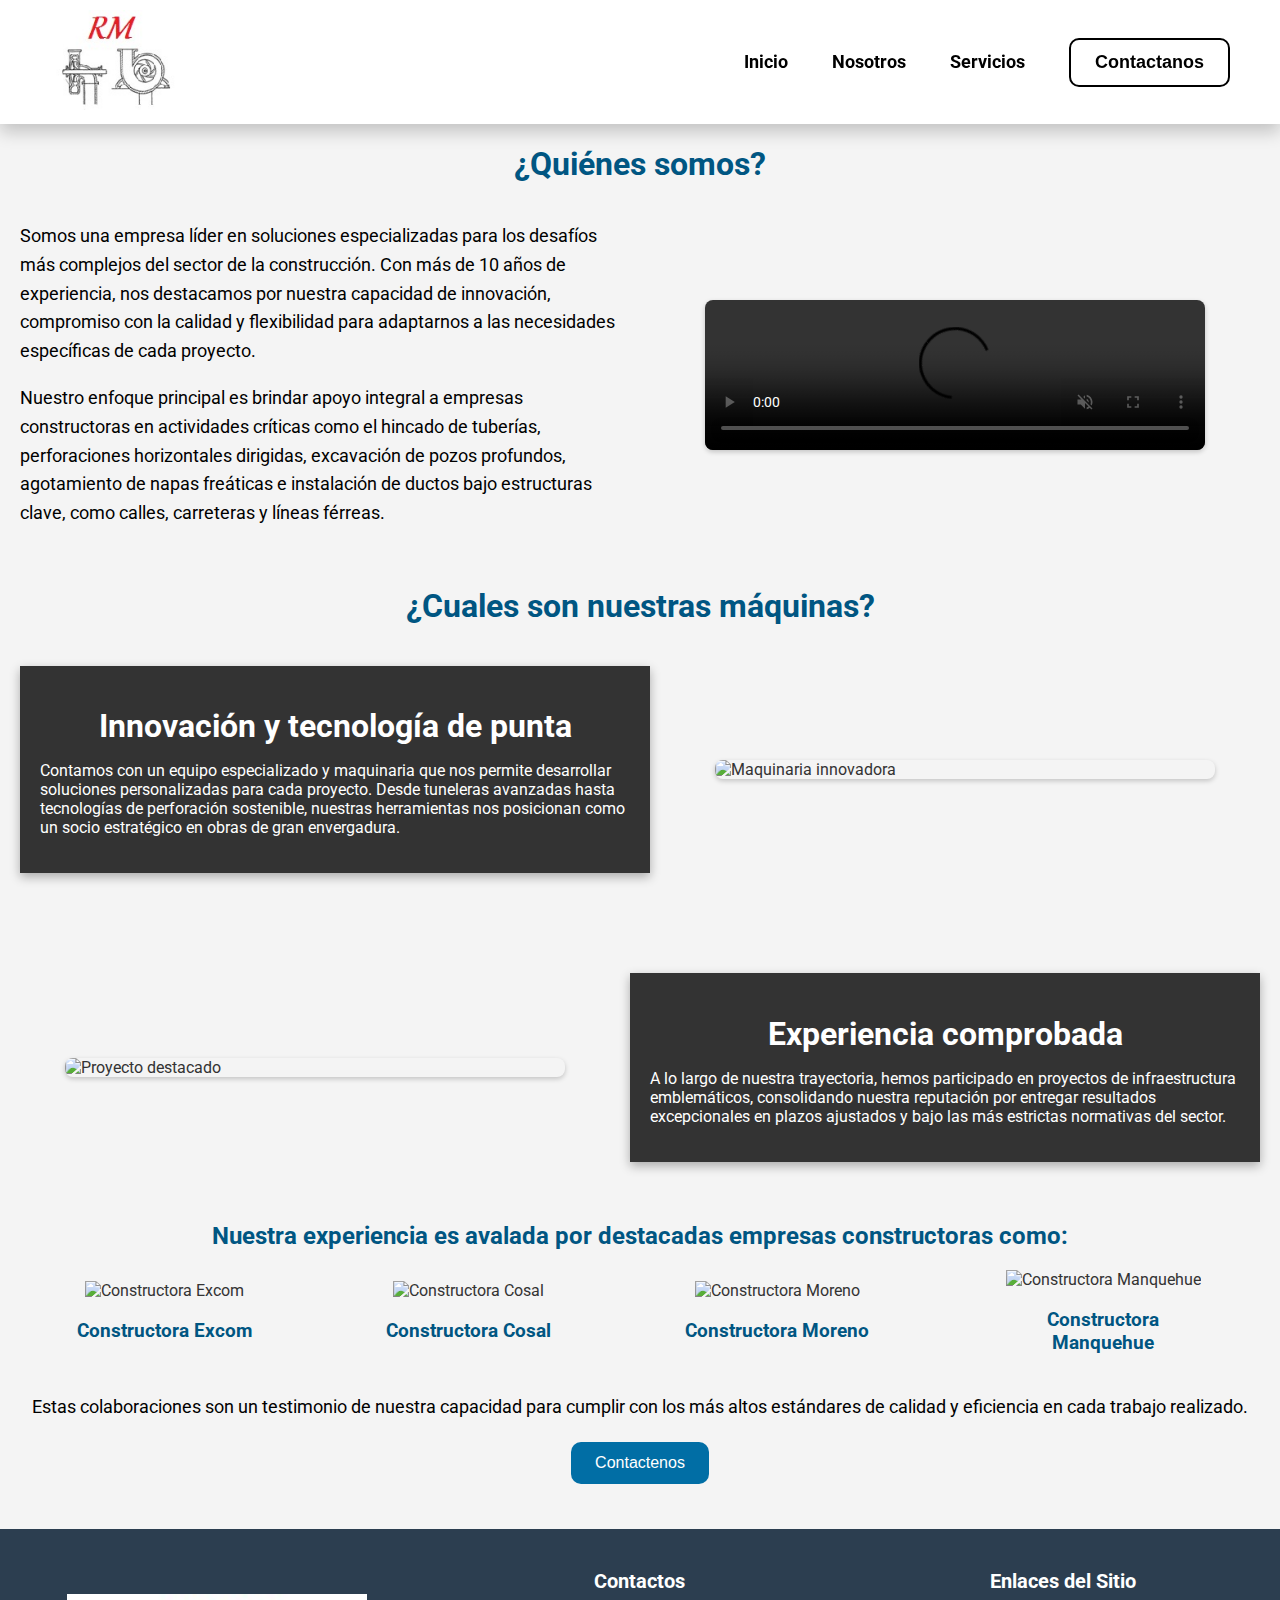
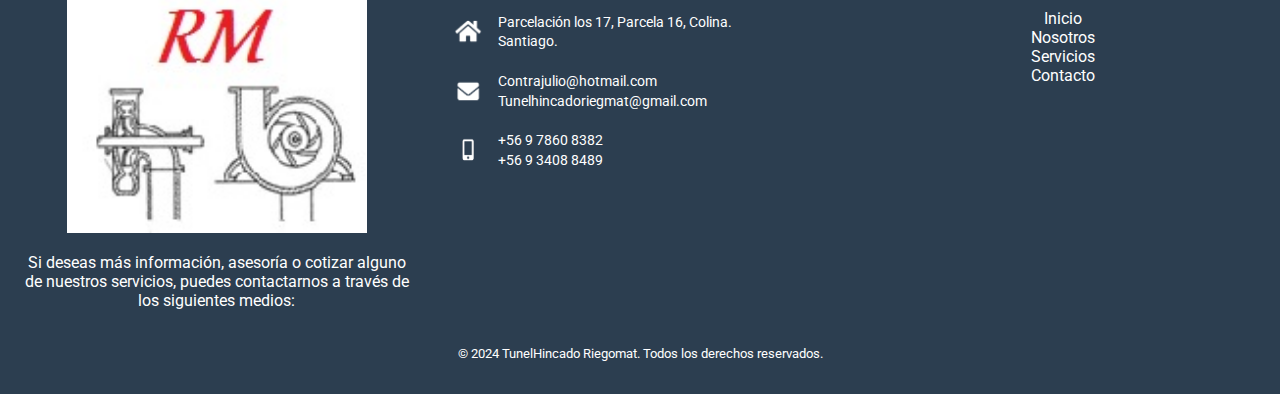
==== commit f52ec5e3: "cambios" ====
--- a/Information.html
+++ b/Information.html
@@ -16,7 +16,7 @@
     <!-- Navegación Sticky -->
     <nav>
         <div class="logo-container">
-            <a href="index.html"><img src="imagenes/logo1.png" alt="Logo"></a>
+            <a href="index.html"><img src="imagenes/icono1.jpg" alt="Logo"></a>
         </div>
         <div>
             <a href="index.html">Inicio</a>
@@ -108,7 +108,7 @@
         <div class="footer-container">
             <!-- Información -->
             <div class="footer-section">
-                <img src="imagenes/logo1.png" alt="Logo" class="footer-logo">
+                <img src="imagenes/icono1.jpg" alt="Logo" class="footer-logo">
                 <p class="centerText">
                     Si deseas más información, asesoría o cotizar alguno de nuestros servicios, 
                     puedes contactarnos a través de los siguientes medios:
--- a/desings/web.css
+++ b/desings/web.css
@@ -88,4 +88,8 @@
 /* diseño del cuerpo en los articulos */
 .main-container article p {
     text-align: center;
-}+}
+
+.fade {
+    transition: opacity 1s ease-in-out;
+  }--- a/desings/navBar.css
+++ b/desings/navBar.css
@@ -1,6 +1,6 @@
     /* Barra de navegación */
     nav {
-        position: fixed;
+        position: sticky;
         top: 0;
         left: 0;
         right: 0;
@@ -8,19 +8,9 @@
         display: flex;
         justify-content: space-between;
         align-items: center;
-        background-color: transparent;
+        background-color: white;
         padding: 10px 30px;
-        transition: background-color 0.3s ease;
-    }
-
-    /* Estado al desplazarse */
-    nav.scrolled {
-        background-color: white;
-        box-shadow: 0 8px 10px rgba(0, 0, 0, 0.2);
-    }
-
-    nav.scrolled a {
-        color: black;
+        box-shadow: 0 8px 16px rgba(0, 0, 0, 0.2);
     }
 
     /* tamaño del logo */
@@ -31,7 +21,7 @@
 
     /* diseño de las opciones del navegador */
     nav a {
-        color: white;
+        color: black;
         text-decoration: none;
         margin: 0 20px;
         font-weight: bold;
@@ -46,8 +36,8 @@
 
     .quote-btn {
         background-color: transparent;
-        color: white;
-        border: 2px solid white;
+        color: black;
+        border: 2px solid black;
         padding: 12px 24px;
         font-size: 18px;
         font-weight: bold;
@@ -64,9 +54,4 @@
     .quote-btn.active {
         background-color: red;
         color: white;
-    }
-
-    nav.scrolled .quote-btn { 
-        color: black; 
-        border-color: black; 
     }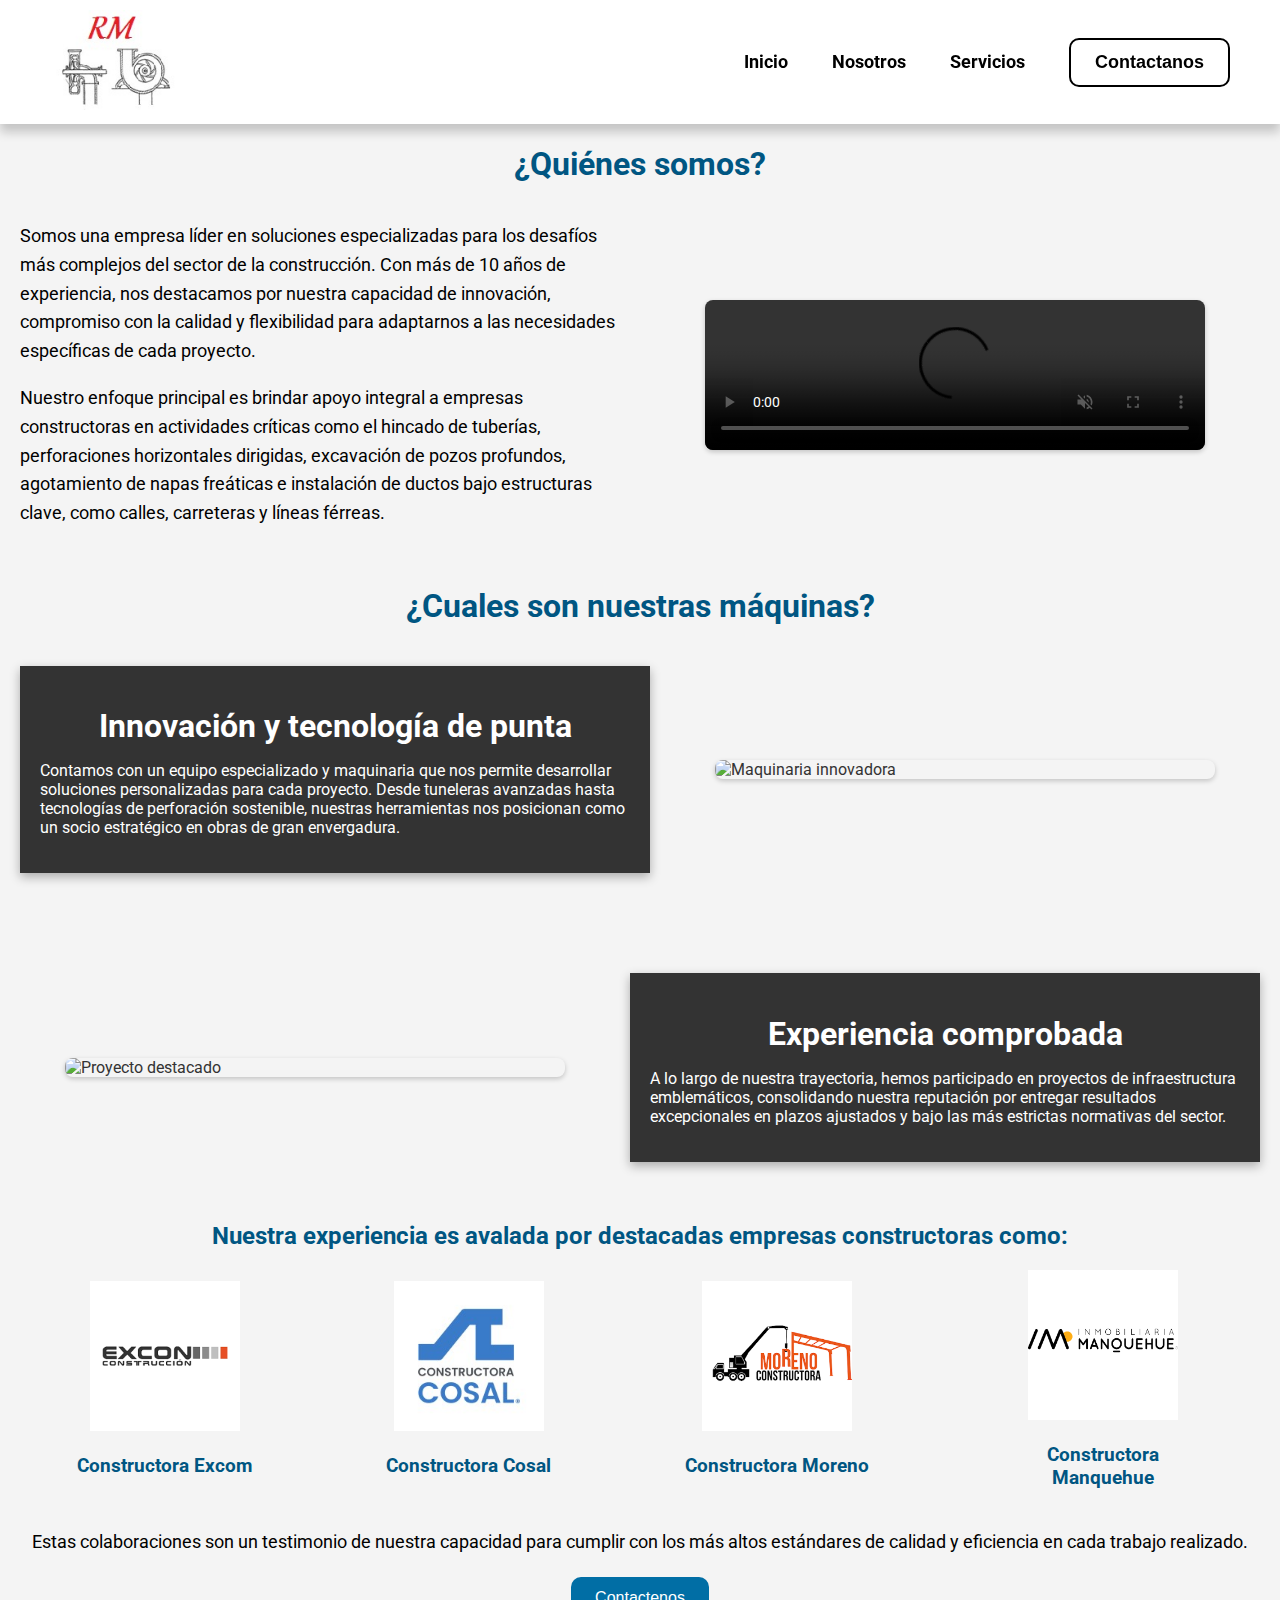
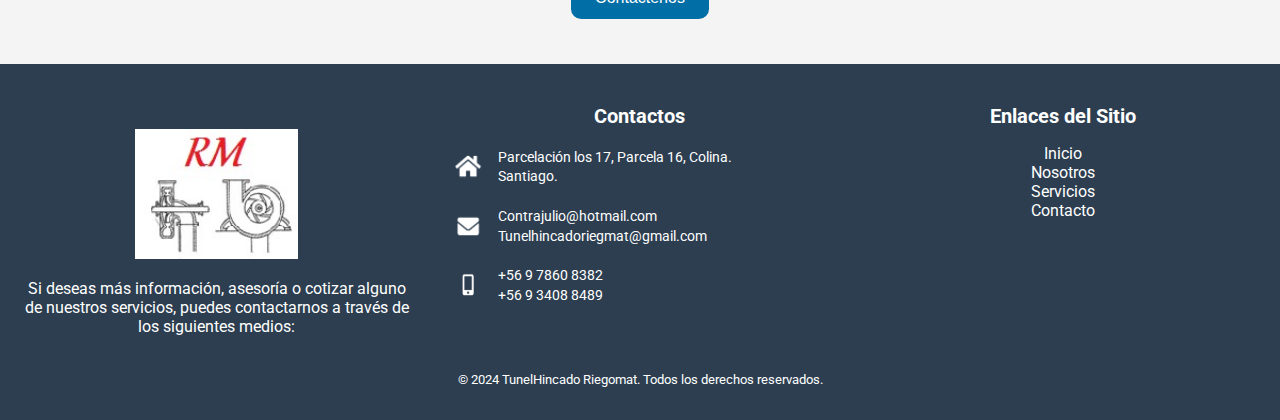
==== commit de8405dd: "Cambios de imagenes y ordenamiento" ====
--- a/Information.html
+++ b/Information.html
@@ -16,7 +16,7 @@
     <!-- Navegación Sticky -->
     <nav>
         <div class="logo-container">
-            <a href="index.html"><img src="imagenes/icono1.jpg" alt="Logo"></a>
+            <a href="index.html"><img src="imagenes/Logos/icono1.jpg" alt="Logo"></a>
         </div>
         <div>
             <a href="index.html">Inicio</a>
@@ -77,19 +77,19 @@
         <h2>Nuestra experiencia es avalada por destacadas empresas constructoras como:</h2>
         <div class="companies-container">
             <div class="companies-item">
-                <img src="imagenes/excom-logo.png" alt="Constructora Excom">
+                <img src="imagenes/Logos/excom-logo.png" alt="Constructora Excom">
                 <h3>Constructora Excom</h3>
             </div>
             <div class="companies-item">
-                <img src="imagenes/cosal-logo.jpeg" alt="Constructora Cosal">
+                <img src="imagenes/Logos/cosal-logo.jpeg" alt="Constructora Cosal">
                 <h3>Constructora Cosal</h3>
             </div>
             <div class="companies-item">
-                <img src="imagenes/moreno-logo.png" alt="Constructora Moreno">
+                <img src="imagenes/Logos/moreno-logo.png" alt="Constructora Moreno">
                 <h3>Constructora Moreno</h3>
             </div>
             <div class="companies-item">
-                <img src="imagenes/logo-manquehue.png" alt="Constructora Manquehue">
+                <img src="imagenes/Logos/logo-manquehue.png" alt="Constructora Manquehue">
                 <h3>Constructora Manquehue</h3>
             </div>
         </div>
@@ -108,7 +108,7 @@
         <div class="footer-container">
             <!-- Información -->
             <div class="footer-section">
-                <img src="imagenes/icono1.jpg" alt="Logo" class="footer-logo">
+                <img src="imagenes/Logos/icono1.jpg" alt="Logo" class="footer-logo">
                 <p class="centerText">
                     Si deseas más información, asesoría o cotizar alguno de nuestros servicios, 
                     puedes contactarnos a través de los siguientes medios:
@@ -120,16 +120,16 @@
                 <h3>Contactos</h3>
                 <div class="contact-container">
                     <div class="contact-info">
-                        <img src="imagenes/house1.png" alt="Icono dirección">
+                        <img src="imagenes/Iconos/house1.png" alt="Icono dirección">
                         <p>Parcelación los 17, Parcela 16, Colina.<br>Santiago.</p>
                     </div>
                     <div class="contact-info">
-                        <img src="imagenes/mail1.png" alt="Icono correo">
+                        <img src="imagenes/Iconos/mail1.png" alt="Icono correo">
                         <p><a href="mailto:Contrajulio@hotmail.com">Contrajulio@hotmail.com</a><br>
                             <a href="mailto:Tunelhincadoriegmat@gmail.com">Tunelhincadoriegmat@gmail.com</a></p>
                     </div>
                     <div class="contact-info">
-                        <img src="imagenes/cellphone1.png" alt="Icono celular">
+                        <img src="imagenes/Iconos/cellphone1.png" alt="Icono celular">
                         <p><a href="tel:+56978608382">+56 9 7860 8382</a><br>
                             <a href="tel:+56934088489">+56 9 3408 8489</a></p>
                     </div>
--- a/desings/navBar.css
+++ b/desings/navBar.css
@@ -10,7 +10,7 @@
         align-items: center;
         background-color: white;
         padding: 10px 30px;
-        box-shadow: 0 8px 16px rgba(0, 0, 0, 0.2);
+        box-shadow: 0 8px 10px rgba(0, 0, 0, 0.2);
     }
 
     /* tamaño del logo */
@@ -54,4 +54,4 @@
     .quote-btn.active {
         background-color: red;
         color: white;
-    }+      }--- a/desings/footer.css
+++ b/desings/footer.css
@@ -18,8 +18,8 @@
 .footer-logo {
     display: block;
     margin: 45px auto 20px;
-    width: 300px;
-    height: auto;
+    height: 130px;
+    width: auto;
 }
 
 /* diseño de cada sección (Indicaciones, contactos y enlaces) */
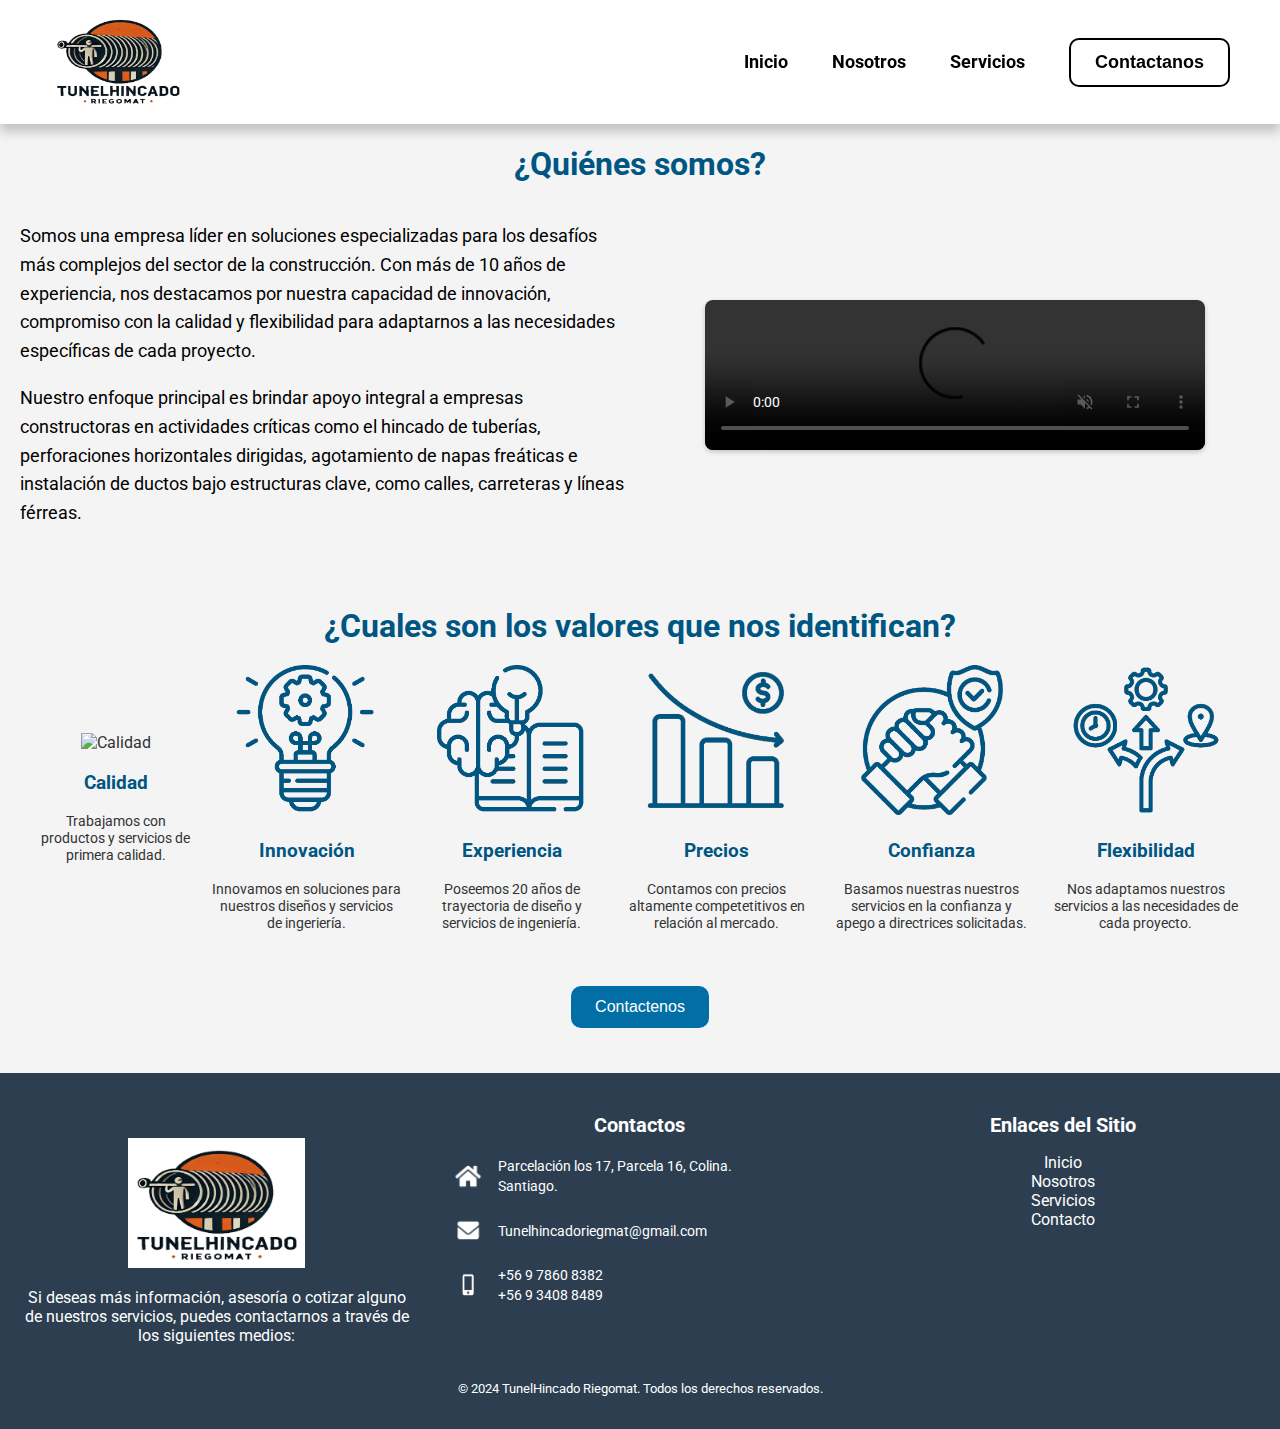
==== commit e508b25a: "Término de la página web" ====
--- a/Information.html
+++ b/Information.html
@@ -16,7 +16,7 @@
     <!-- Navegación Sticky -->
     <nav>
         <div class="logo-container">
-            <a href="index.html"><img src="imagenes/Logos/icono1.jpg" alt="Logo"></a>
+            <a href="index.html"><img src="imagenes/Logos/icono1.png" alt="Logo"></a>
         </div>
         <div>
             <a href="index.html">Inicio</a>
@@ -37,67 +37,51 @@
             </p>
             <p>
                 Nuestro enfoque principal es brindar apoyo integral a empresas constructoras en actividades críticas 
-                como el hincado de tuberías, perforaciones horizontales dirigidas, excavación de pozos profundos, 
-                agotamiento de napas freáticas e instalación de ductos bajo estructuras clave, como calles, 
-                carreteras y líneas férreas.
+                como el hincado de tuberías, perforaciones horizontales dirigidas, agotamiento de napas freáticas e 
+                instalación de ductos bajo estructuras clave, como calles, carreteras y líneas férreas.
             </p>
         </div>
         <div class="video-container">
             <video autoplay controls muted>
-                <source src="imagenes/Video 2024-12-06 a las 15.39.45_12d6ccb8.mp4" type="video/mp4">
+                <source src="imagenes/Nosotros/Nosotros.mp4" type="video/mp4">
                 Tu navegador no soporta la reproducción de videos.
             </video>
         </div>
     </div>
 
-    <h1 style="text-align: center;">¿Cuales son nuestras máquinas?</h1>
-    <div class="alternating-section">
-        <div class="image-container">
-            <img src="imagenes/maquinaria1.jpg" alt="Maquinaria innovadora">
-        </div>
-        <div class="info-box">
-            <h1>Innovación y tecnología de punta</h1>
-            <p>
-                Contamos con un equipo especializado y maquinaria que nos permite desarrollar soluciones personalizadas para cada proyecto. Desde tuneleras avanzadas hasta tecnologías de perforación sostenible, nuestras herramientas nos posicionan como un socio estratégico en obras de gran envergadura.
-            </p>
-        </div>
-    </div>
-    <div class="alternating-section">
-        <div class="image-container">
-            <img src="imagenes/proyecto1.jpg" alt="Proyecto destacado">
-        </div>
-        <div class="info-box">
-            <h1>Experiencia comprobada</h1>
-            <p>
-                A lo largo de nuestra trayectoria, hemos participado en proyectos de infraestructura emblemáticos, consolidando nuestra reputación por entregar resultados excepcionales en plazos ajustados y bajo las más estrictas normativas del sector.
-            </p>
-        </div>
-    </div>
-    <div>
-        <h2>Nuestra experiencia es avalada por destacadas empresas constructoras como:</h2>
-        <div class="companies-container">
-            <div class="companies-item">
-                <img src="imagenes/Logos/excom-logo.png" alt="Constructora Excom">
-                <h3>Constructora Excom</h3>
+    <div class="ranked-container">
+        <h1>¿Cuales son los valores que nos identifican?</h1>
+        <div class="values-container">
+            <div class="value-item">
+                <img src="imagenes/iconos/calidad.png" alt="Calidad">
+                <h3>Calidad</h3>
+                <p>Trabajamos con productos y servicios de primera calidad.</p>
             </div>
-            <div class="companies-item">
-                <img src="imagenes/Logos/cosal-logo.jpeg" alt="Constructora Cosal">
-                <h3>Constructora Cosal</h3>
+            <div class="value-item">
+                <img src="imagenes/Iconos/innovacion.png" alt="Innovación">
+                <h3>Innovación</h3>
+                <p>Innovamos en soluciones para nuestros diseños y servicios de ingeriería.</p>
             </div>
-            <div class="companies-item">
-                <img src="imagenes/Logos/moreno-logo.png" alt="Constructora Moreno">
-                <h3>Constructora Moreno</h3>
+            <div class="value-item">
+                <img src="imagenes/Iconos/experiencia.png" alt="Experiencia">
+                <h3>Experiencia</h3>
+                <p>Poseemos 20 años de trayectoria de diseño y servicios de ingeniería.</p>
             </div>
-            <div class="companies-item">
-                <img src="imagenes/Logos/logo-manquehue.png" alt="Constructora Manquehue">
-                <h3>Constructora Manquehue</h3>
+            <div class="value-item">
+                <img src="imagenes/Iconos/precios.png" alt="Precios">
+                <h3>Precios</h3>
+                <p>Contamos con precios altamente competetitivos en relación al mercado.</p>
             </div>
-        </div>
-        <div class="info">
-            <p style="text-align: center; margin: 20px;" >
-                Estas colaboraciones son un testimonio de nuestra capacidad para cumplir 
-                con los más altos estándares de calidad y eficiencia en cada trabajo realizado.
-            </p>
+            <div class="value-item">
+                <img src="imagenes/Iconos/confianza.png" alt="Confianza">
+                <h3>Confianza</h3>
+                <p>Basamos nuestras nuestros servicios en la confianza y apego a directrices solicitadas.</p>
+            </div>
+            <div class="value-item">
+                <img src="imagenes/Iconos/flexibilidad.png" alt="Flexibilidad">
+                <h3>Flexibilidad</h3>
+                <p>Nos adaptamos nuestros servicios a las necesidades de cada proyecto.</p>
+            </div>
         </div>
     </div>
 
@@ -108,7 +92,7 @@
         <div class="footer-container">
             <!-- Información -->
             <div class="footer-section">
-                <img src="imagenes/Logos/icono1.jpg" alt="Logo" class="footer-logo">
+                <img src="imagenes/Logos/icono1.png" alt="Logo" class="footer-logo">
                 <p class="centerText">
                     Si deseas más información, asesoría o cotizar alguno de nuestros servicios, 
                     puedes contactarnos a través de los siguientes medios:
@@ -125,8 +109,7 @@
                     </div>
                     <div class="contact-info">
                         <img src="imagenes/Iconos/mail1.png" alt="Icono correo">
-                        <p><a href="mailto:Contrajulio@hotmail.com">Contrajulio@hotmail.com</a><br>
-                            <a href="mailto:Tunelhincadoriegmat@gmail.com">Tunelhincadoriegmat@gmail.com</a></p>
+                        <p><a href="mailto:Tunelhincadoriegmat@gmail.com">Tunelhincadoriegmat@gmail.com</a></p>
                     </div>
                     <div class="contact-info">
                         <img src="imagenes/Iconos/cellphone1.png" alt="Icono celular">
@@ -151,19 +134,5 @@
             <p>© 2024 TunelHincado Riegomat. Todos los derechos reservados.</p>
         </div>
     </footer>
-    
-    <script>
-        document.addEventListener("DOMContentLoaded", () => {
-            const navbar = document.querySelector("nav");
-        
-            window.addEventListener("scroll", () => {
-                if (window.scrollY > 0) {
-                    navbar.classList.add("scrolled");
-                } else {
-                    navbar.classList.remove("scrolled");
-                }
-            });
-        });
-    </script>
 </body>
 </html>
--- a/desings/web.css
+++ b/desings/web.css
@@ -92,4 +92,34 @@
 
 .fade {
     transition: opacity 1s ease-in-out;
-  }+  }
+
+  .companies-container {
+    display: flex;
+    flex-direction: row;
+    justify-content: space-around;
+    flex-wrap: nowrap;
+    align-items: center;
+    gap: 20px;
+    margin: 20px;
+}
+
+.companies-item {
+    text-align: center;
+    max-width: 200px;
+}
+
+.companies-item img {
+    width: 150px;
+    height: 150px;
+}
+
+.companies-item h3 {
+    color: #005682;
+    font-size: 1.2rem;
+}
+
+.companies-item p {
+    font-size: 0.9rem;
+    color: #333;
+}--- a/desings/info.css
+++ b/desings/info.css
@@ -38,7 +38,12 @@
     text-align: center;
 }
 
-.companies-container {
+.ranked-container {
+    padding: 20px;
+    text-align: center;
+}
+
+.values-container {
     display: flex;
     flex-direction: row;
     justify-content: space-around;
@@ -48,67 +53,22 @@
     margin: 20px;
 }
 
-.companies-item {
+.value-item {
     text-align: center;
     max-width: 200px;
 }
 
-.companies-item img {
+.value-item img {
     width: 150px;
     height: 150px;
 }
 
-.companies-item h3 {
+.value-item h3 {
     color: #005682;
     font-size: 1.2rem;
 }
 
-.companies-item p {
+.value-item p {
     font-size: 0.9rem;
     color: #333;
-}
-
-/* Contenedor para las secciones alternadas */
-.alternating-section {
-    display: flex;
-    flex-direction: row;
-    justify-content: space-between;
-    align-items: center;
-    gap: 20px;
-    padding: 40px 20px;
-    background-color: #f4f4f4; /* Color de fondo general */
-    margin-bottom: 20px;
-}
-
-.alternating-section:nth-child(even) {
-    flex-direction: row-reverse; /* Invertir el orden para secciones pares */
-}
-
-/* Estilo para la información (cuadrado oscuro) */
-.alternating-section .info-box {
-    flex: 1;
-    background-color: #333; /* Color oscuro */
-    color: #ffffff; /* Texto claro */
-    padding: 20px;
-    box-shadow: 0 4px 10px rgba(0, 0, 0, 0.3);
-}
-
-.alternating-section .info-box h1 {
-    color: #ffffff;
-}
-
-/* Estilo para las imágenes */
-.alternating-section .image-container {
-    flex: 1;
-    display: flex;
-    justify-content: center;
-    align-items: center;
-}
-
-.alternating-section .image-container img {
-    width: 100%;
-    max-width: 500px;
-    height: auto;
-    border-radius: 8px;
-    box-shadow: 0 2px 5px rgba(0, 0, 0, 0.2);
-}
+}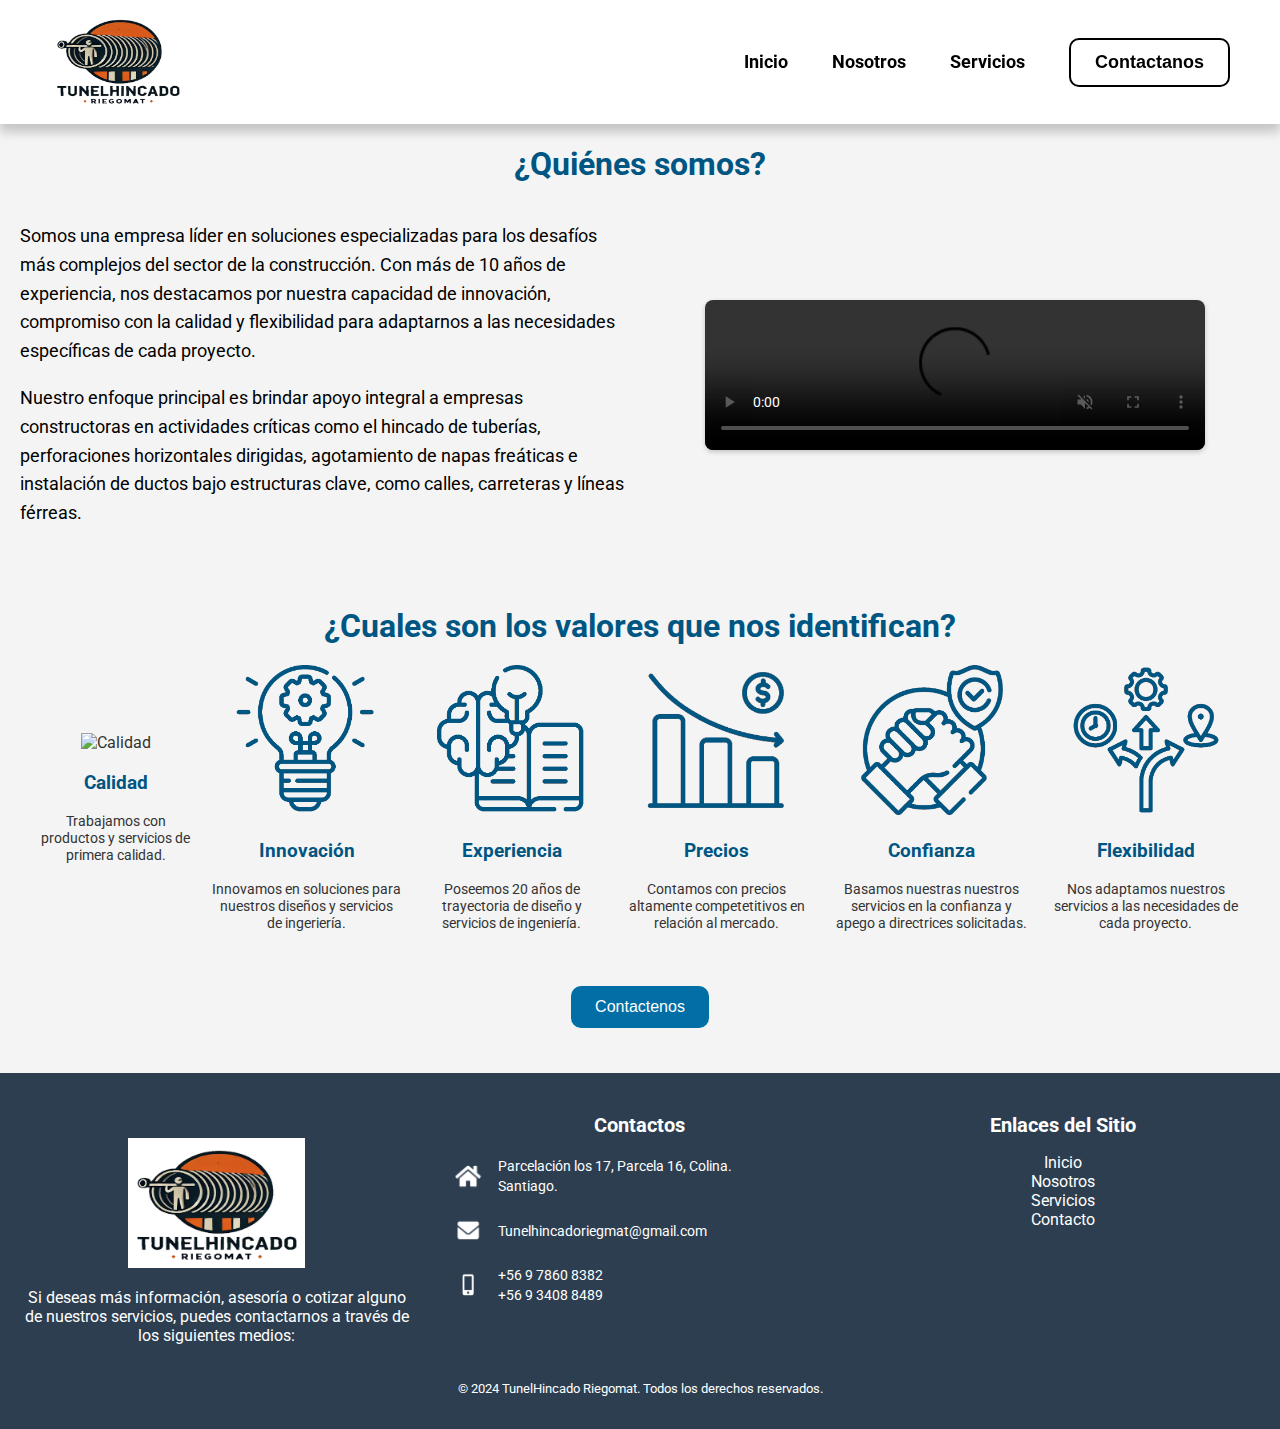
==== commit 113dc6a1: "solución errores" ====
--- a/Information.html
+++ b/Information.html
@@ -4,12 +4,13 @@
     <meta charset="UTF-8">
     <meta name="viewport" content="width=device-width, initial-scale=1.0">
     <meta http-equiv="X-UA-Compatible" content="IE=edge">
-    <title>TunelHincado Riegomat</title>
+    <title>TunelHincado Riegomat nosotros</title>
     <link href="https://fonts.googleapis.com/css2?family=Roboto:wght@400;700&display=swap" rel="stylesheet">
     <link rel="stylesheet" href="desings/web.css">
     <link rel="stylesheet" href="desings/info.css">
     <link rel="stylesheet" href="desings/navBar.css">
     <link rel="stylesheet" href="desings/footer.css">
+    <link rel="icon" type="image/png" href="imagenes/Logos/icono1.png">
 </head>
 <body>
     <meta name="google-site-verification" content="dGH67JHBkS_wuo1E9BA52mUCKMk_HuFvVKik73O_TUA" />
